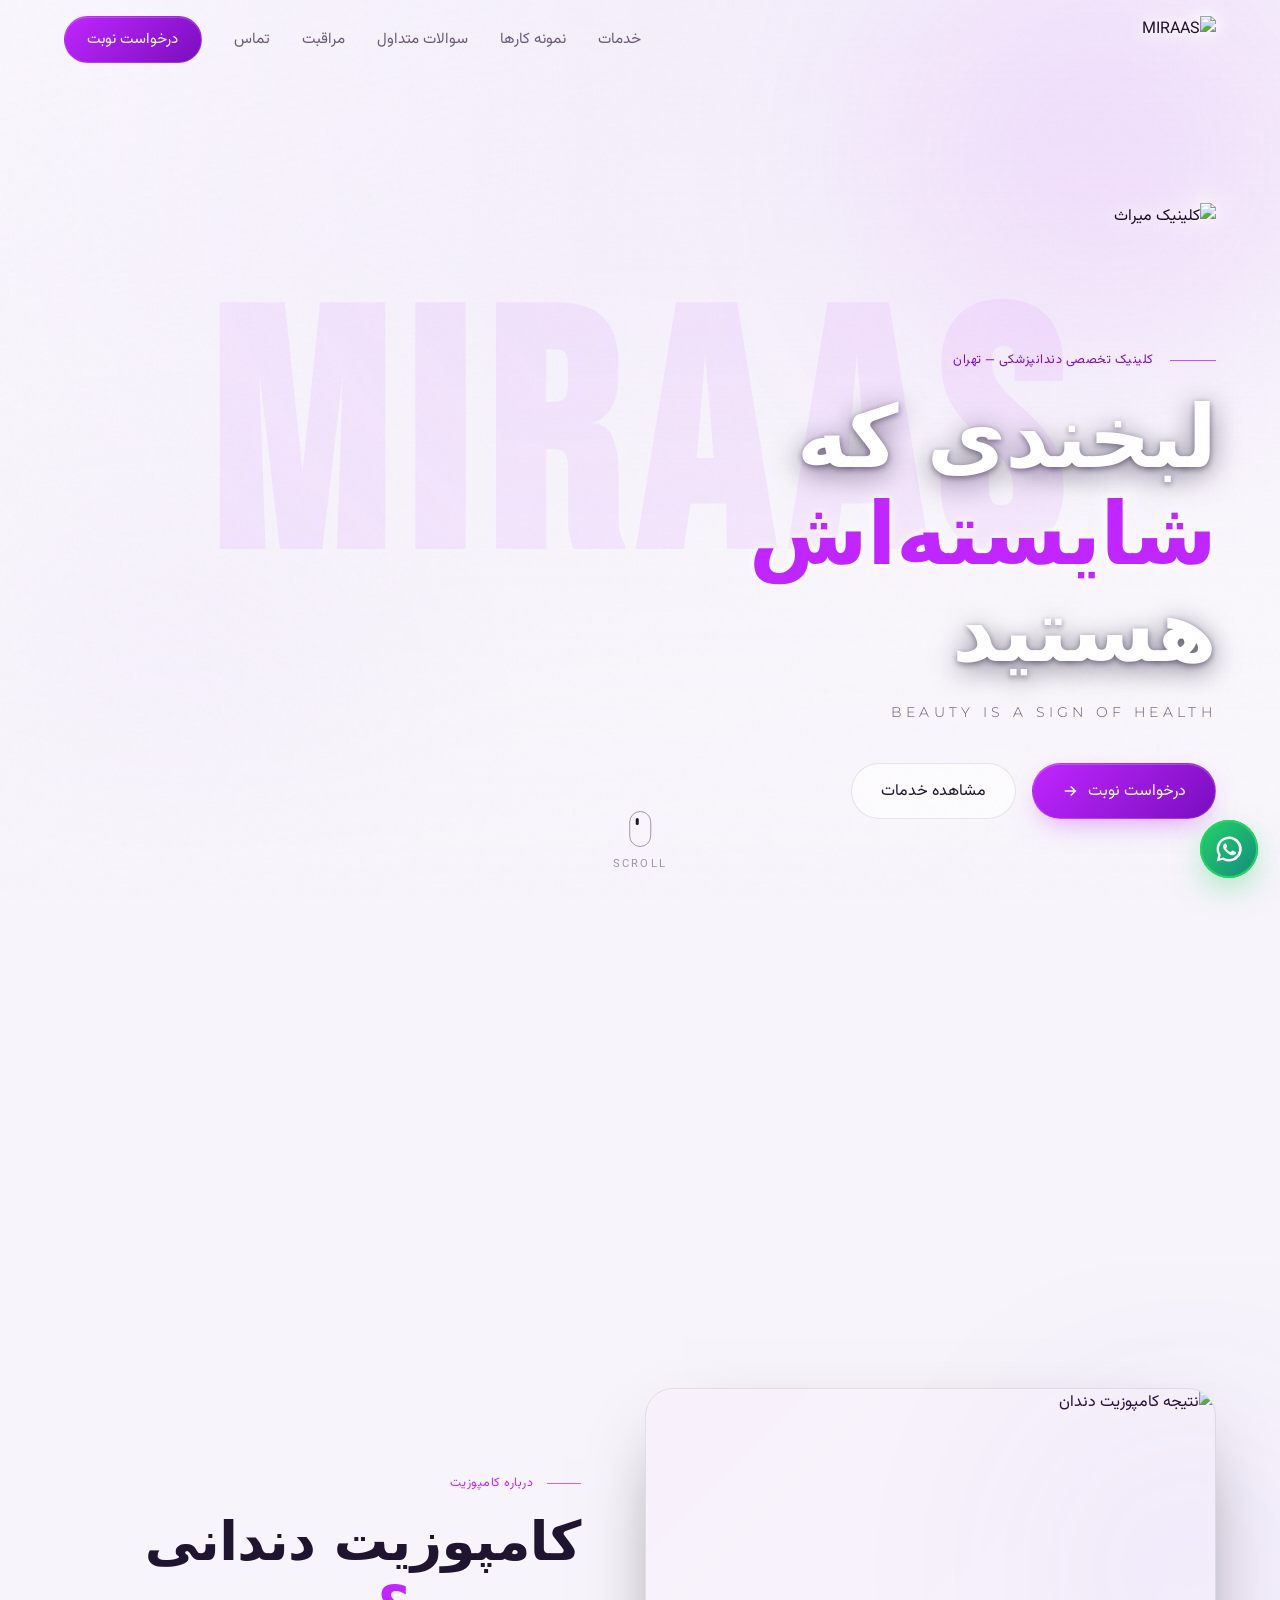
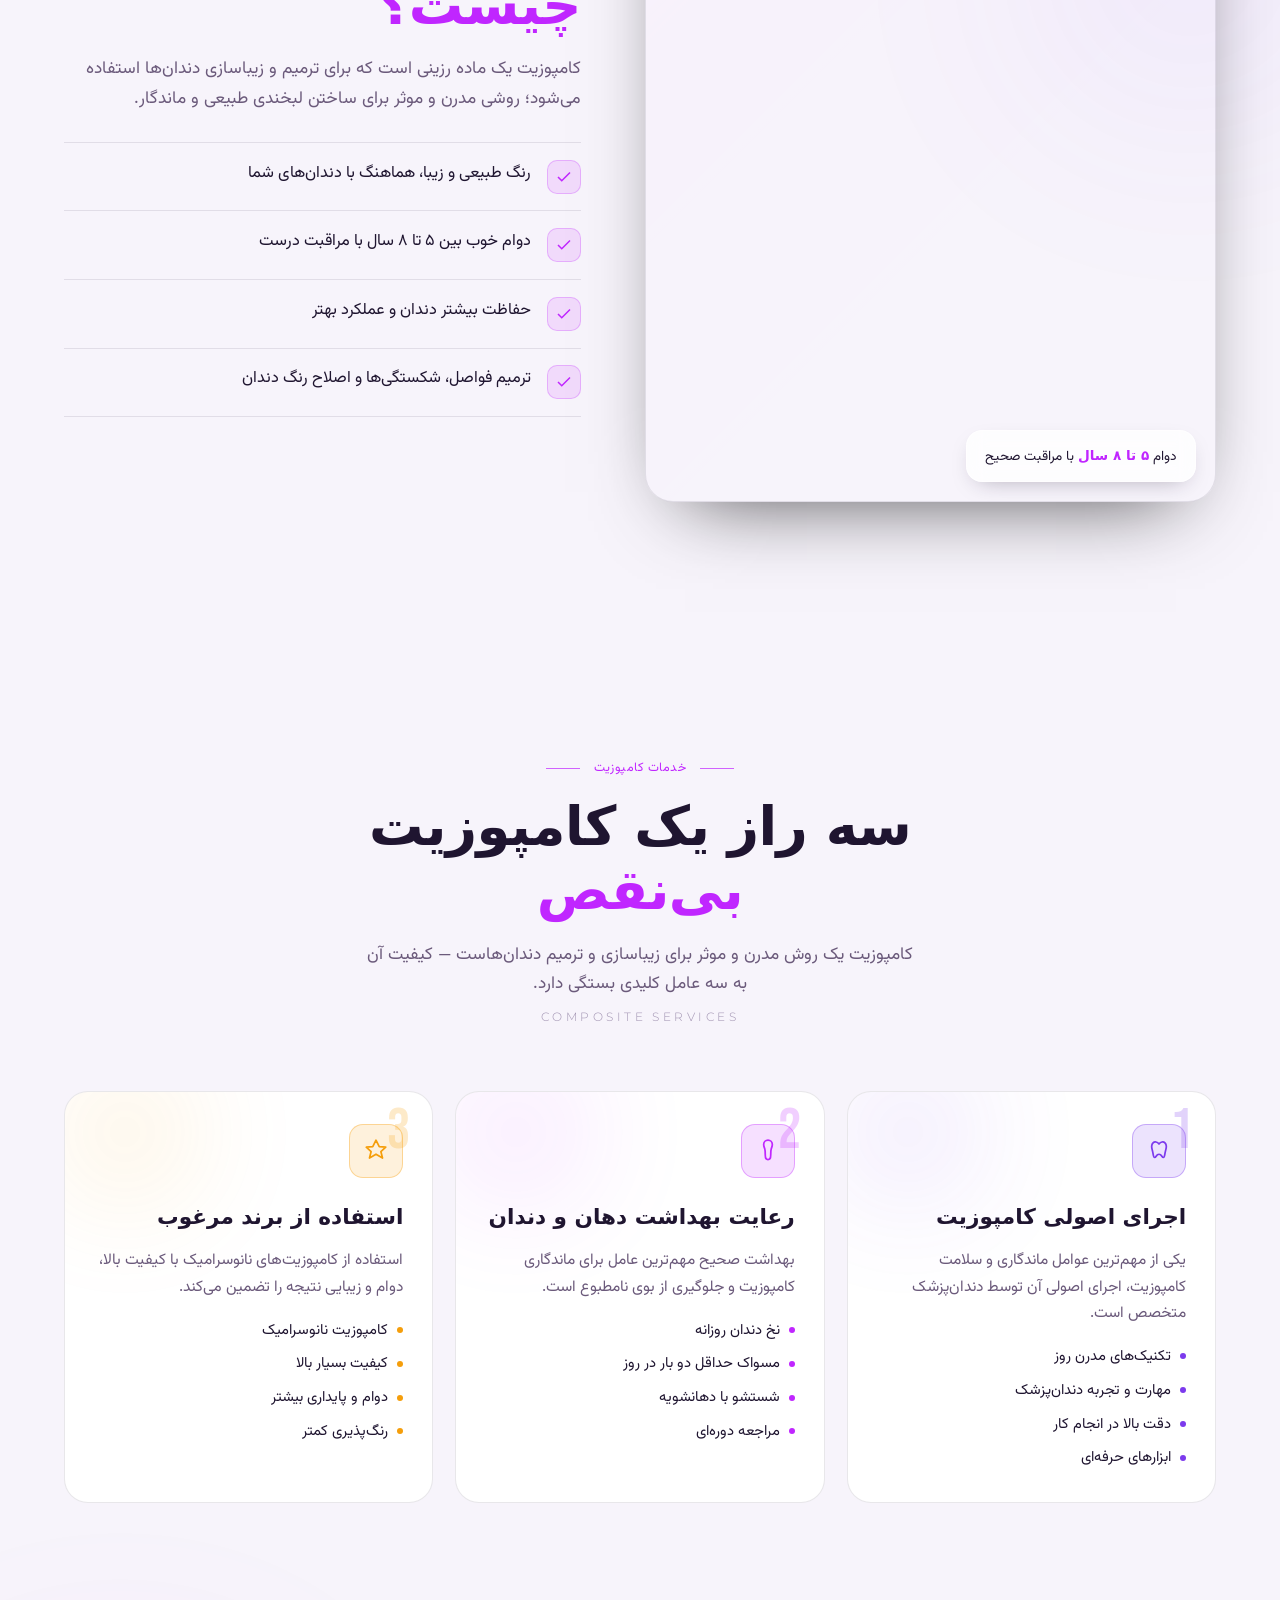
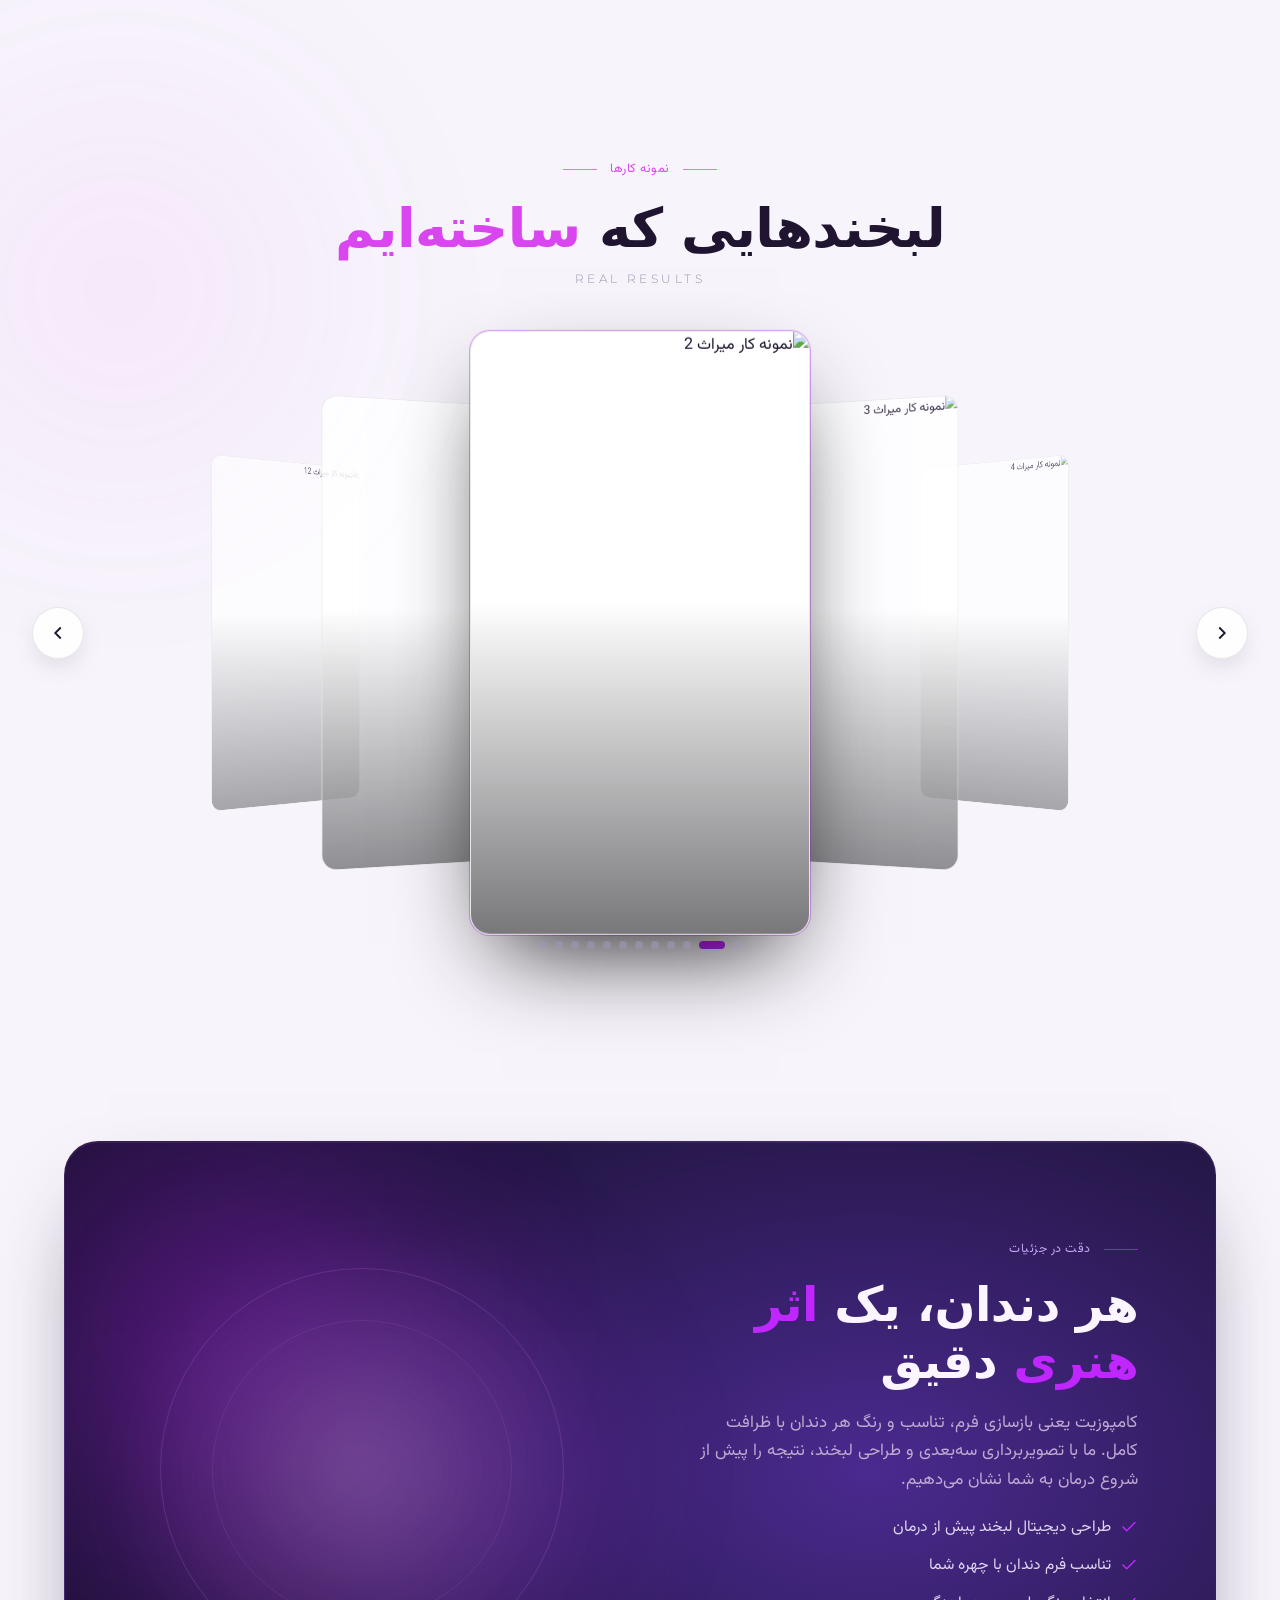
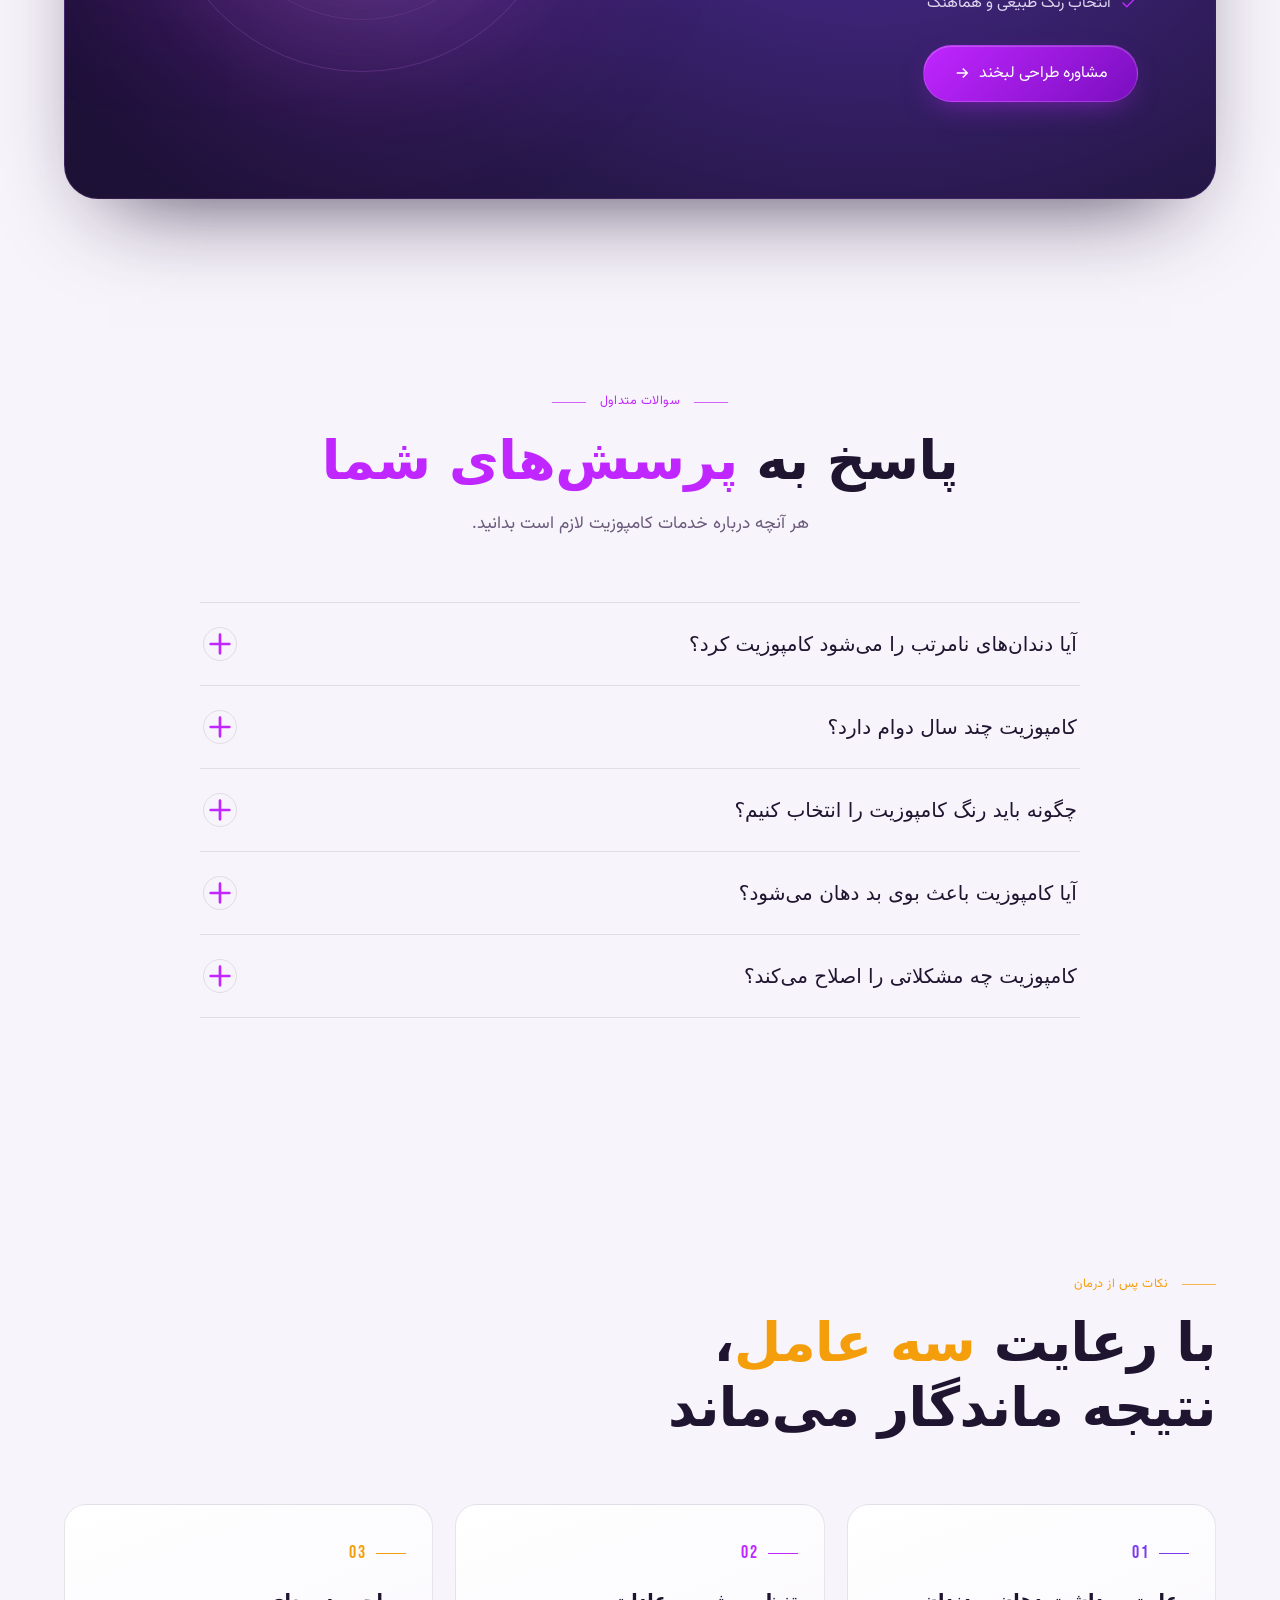
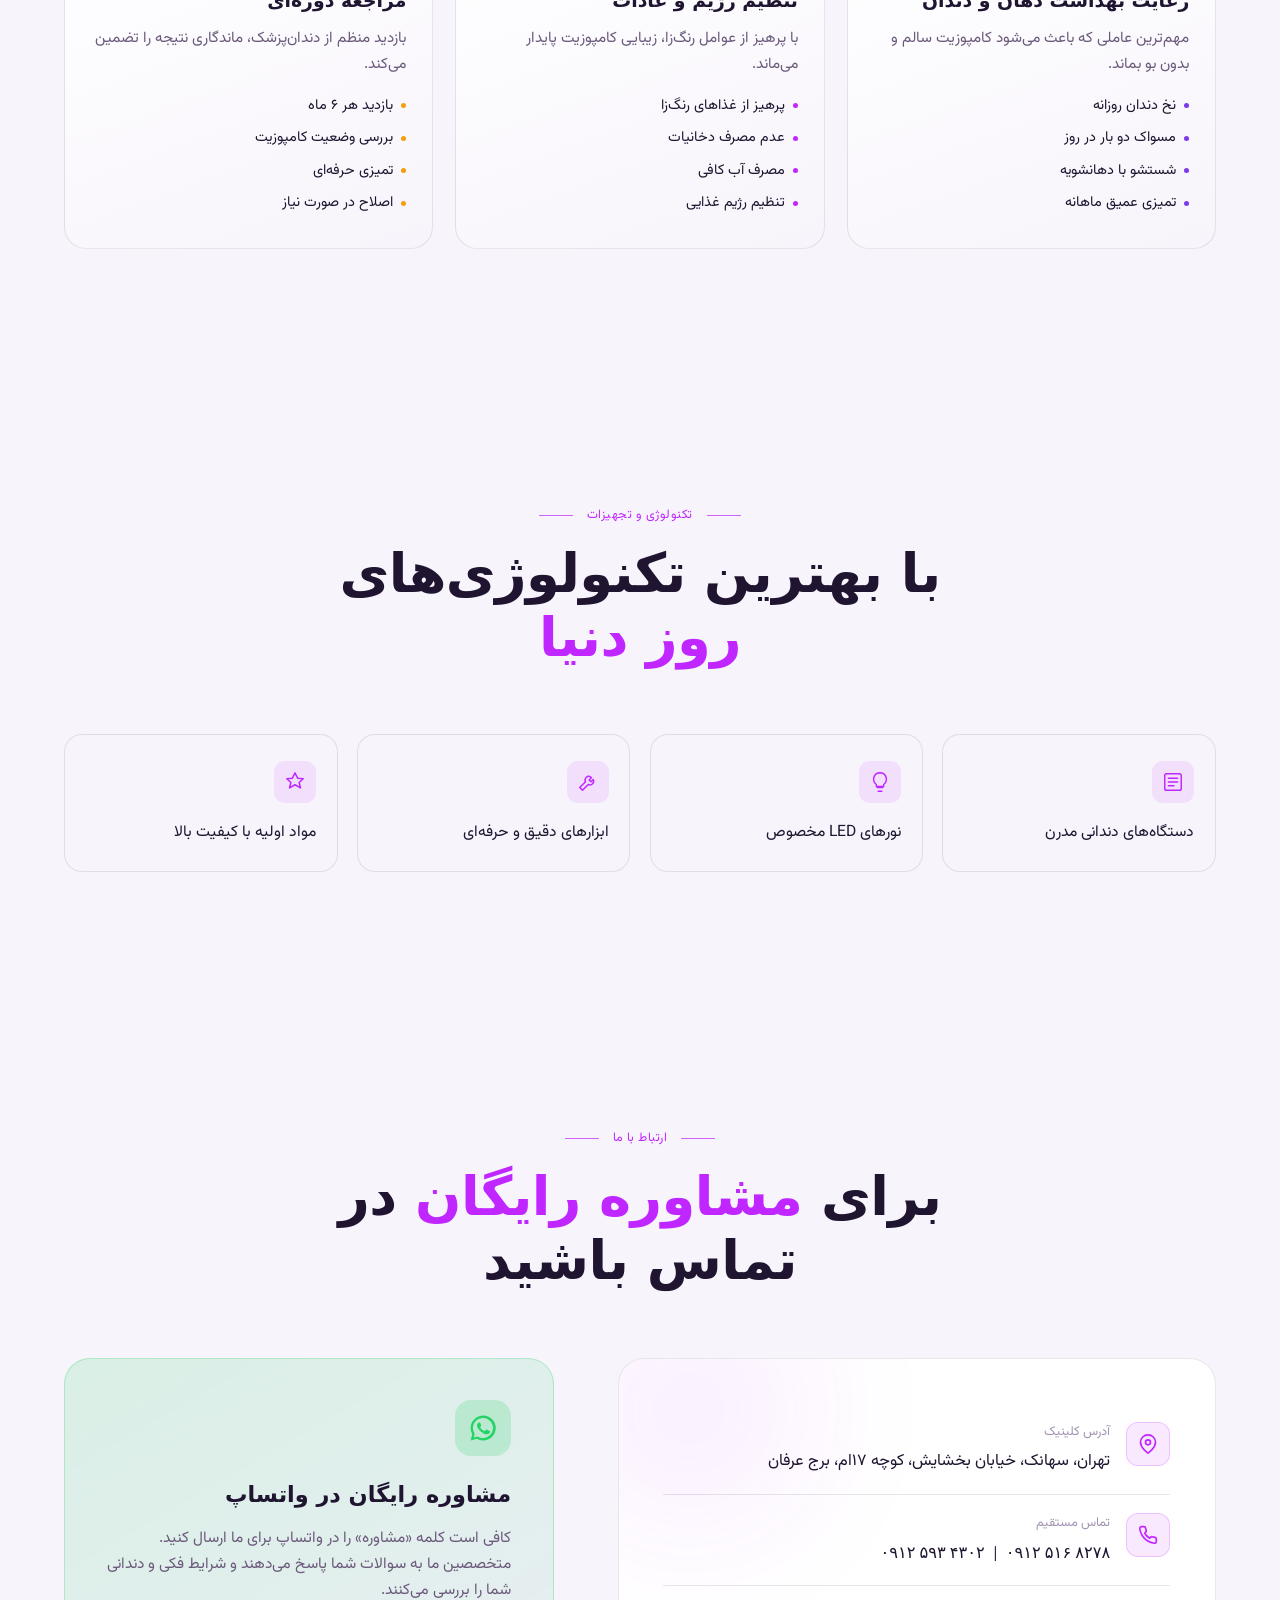
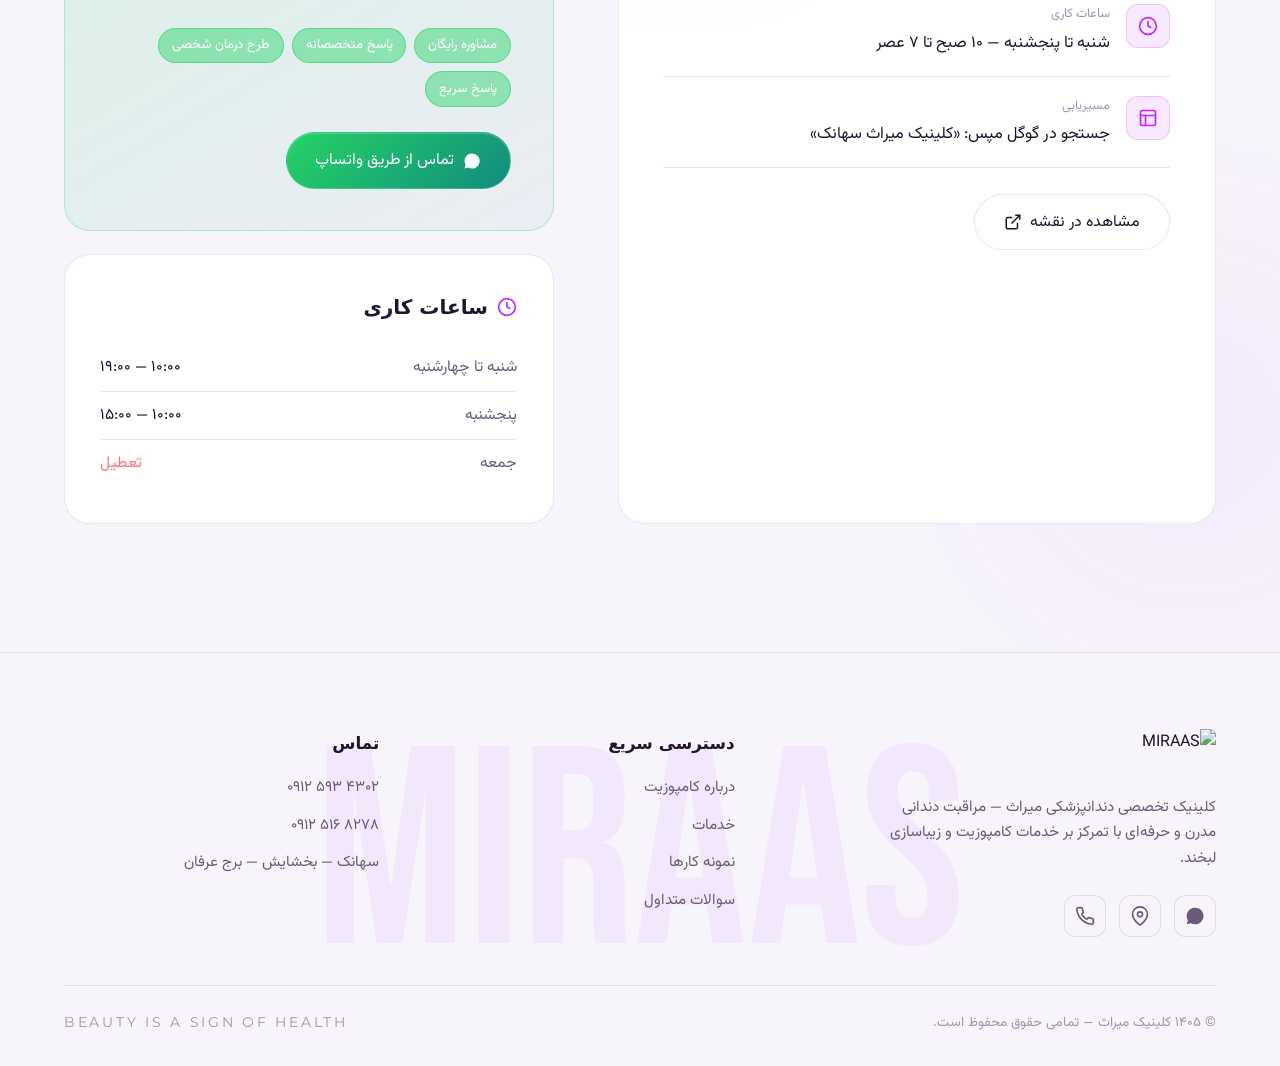
==== legacy/index.html @ de8b365c "feat: Redesign public site: mobile-first app layout with bottom sheets and Anime.js" ====
<!DOCTYPE html>
<html lang="fa" dir="rtl">
<head>
<meta charset="utf-8" />
<meta name="viewport" content="width=device-width, initial-scale=1, viewport-fit=cover" />
<title>کلینیک میراث — خدمات دندانپزشکی تخصصی</title>
<meta name="description" content="کلینیک دندانپزشکی میراث در تهران — خدمات کامپوزیت با تیم متخصص و تجهیزات مدرن" />
<meta name="keywords" content="دندانپزشک, کامپوزیت, کلینیک دندانپزشکی, تهران, سهانک" />
<link rel="icon" type="image/png" href="logo/extra/SHAPE.png" />
<link rel="preconnect" href="https://fonts.googleapis.com">
<link rel="preconnect" href="https://fonts.gstatic.com" crossorigin>
<link href="https://fonts.googleapis.com/css2?family=Estedad:wght@300;400;500;700;900&family=Vazirmatn:wght@300;400;500;700&family=Montserrat:wght@300;400;500&family=Bebas+Neue&display=swap" rel="stylesheet">
<style>
:root{
  /* LIGHT THEME */
  --bg-deep:#F7F4FB;          /* page background */
  --bg-surface:#FFFFFF;       /* cards */
  --bg-elevated:#EFEAF8;      /* hovered / tinted surfaces */
  --bg-dark:#160C22;          /* dark brackets (teeth section) */
  --text-light:#1F1530;       /* primary text (dark on light) */
  --text-muted:#6B5A7B;       /* secondary text */
  --text-dim:#A294B2;         /* tertiary / captions */
  --border:rgba(31,21,48,0.10);
  --brand:#C026FF;            /* miraas brand purple — vivid */
  --brand-deep:#7A0EBF;
  --a-purple:#A855F7; --a-pink:#EC4899; --a-cyan:#7C3AED; --a-magenta:#D946EF;
  --a-amber:#F59E0B; --a-rose:#FB7185; --a-green:#10B981; --a-blue:#7C3AED; --a-yellow:#EAB308;
  --font-fa-display:'Estedad',system-ui,sans-serif;
  --font-fa-body:'Vazirmatn','Estedad',system-ui,sans-serif;
  --font-en:'Montserrat',system-ui,sans-serif;
  --font-wordmark:'Bebas Neue','Anton',sans-serif;
  --container-pad:clamp(1.5rem,5vw,4rem);
  --container-max:1400px;
  --section-y:clamp(4.5rem,10vw,9rem);
  --ease:cubic-bezier(0.16,1,0.3,1);
}
*{margin:0;padding:0;box-sizing:border-box}
html{scroll-behavior:smooth;-webkit-text-size-adjust:100%}
html,body{overflow-x:clip}
body{
  background:var(--bg-deep);color:var(--text-light);
  font-family:var(--font-fa-body);direction:rtl;
  overflow-x:hidden;line-height:1.7;width:100%;max-width:100vw;
  -webkit-font-smoothing:antialiased;
}
.ltr{direction:ltr;unicode-bidi:isolate}
a{color:inherit;text-decoration:none}
img{display:block;max-width:100%}
::selection{background:var(--brand);color:#fff}

/* film grain */
body::after{
  content:'';position:fixed;inset:0;z-index:60;pointer-events:none;opacity:.025;
  mix-blend-mode:multiply;
  background-image:url("data:image/svg+xml,%3Csvg viewBox='0 0 200 200' xmlns='http://www.w3.org/2000/svg'%3E%3Cfilter id='n'%3E%3CfeTurbulence type='fractalNoise' baseFrequency='0.9'/%3E%3C/filter%3E%3Crect width='100%25' height='100%25' filter='url(%23n)' opacity='0.4'/%3E%3C/svg%3E");
}

.wrap{max-width:var(--container-max);margin:0 auto;padding-inline:var(--container-pad)}
.glow{position:absolute;border-radius:50%;filter:blur(120px);pointer-events:none;z-index:0}

/* ============ NAV ============ */
.nav{
  position:fixed;top:0;inset-inline:0;z-index:50;
  display:flex;align-items:center;justify-content:space-between;
  padding:1rem var(--container-pad);
  transition:background .4s var(--ease),backdrop-filter .4s var(--ease),border-color .4s var(--ease),padding .4s var(--ease);
  border-bottom:1px solid transparent;
}
.nav.scrolled{
  background:rgba(255,255,255,.78);backdrop-filter:blur(18px);
  border-bottom:1px solid var(--border);padding-block:.65rem;
  box-shadow:0 6px 24px -16px rgba(31,21,48,.4);
}
.nav__logo{height:47px;width:auto;transition:height .4s var(--ease);
  filter:drop-shadow(0 0 10px rgba(255,255,255,.9)) drop-shadow(0 0 4px rgba(255,255,255,.8))}
.nav.scrolled .nav__logo{height:38px}
.nav__links{display:flex;gap:2rem;align-items:center}
.nav__links a{font-size:.95rem;color:var(--text-muted);position:relative;transition:color .3s}
.nav__links a::after{content:'';position:absolute;bottom:-6px;inset-inline:0;height:1px;background:var(--brand);transform:scaleX(0);transform-origin:right;transition:transform .35s var(--ease)}
.nav__links a:hover{color:var(--text-light)}
.nav__links a:hover::after{transform:scaleX(1)}
.nav__cta{
  position:relative;overflow:hidden;
  font-family:var(--font-fa-body);font-size:.92rem;color:#fff;
  background:linear-gradient(135deg,var(--brand),var(--brand-deep));
  padding:.6rem 1.4rem;border-radius:999px;border:1px solid rgba(255,255,255,.12);
  box-shadow:inset 0 1px 0 rgba(255,255,255,.18);
  transition:transform .3s var(--ease),box-shadow .3s var(--ease);
}
.nav__cta::after{content:'';position:absolute;top:0;left:-60%;width:45%;height:100%;
  background:linear-gradient(115deg,transparent,rgba(255,255,255,.55),transparent);
  transform:skewX(-20deg);transition:left .6s var(--ease);pointer-events:none}
.nav__cta:hover::after{left:130%}
.nav__cta:hover{color:#fff;box-shadow:inset 0 1px 0 rgba(255,255,255,.18),0 8px 26px -8px rgba(192,38,255,.6)}
.nav__cta:active{transform:scale(.97)}
.nav__burger{display:none;flex-direction:column;gap:5px;background:none;border:0;cursor:pointer;padding:6px}
.nav__burger span{width:24px;height:2px;background:var(--brand-deep);border-radius:2px;transition:.3s var(--ease)}

/* ============ HERO ============ */
/* Tall scroll track; the inner panel is sticky-pinned so the bg video scrubs as you scroll.
   Sticky never causes horizontal shift and is stable on mobile.
   Length is short (140vh) so a shorter source video doesn't feel rushed. */
.hero{position:relative;height:140vh;z-index:1}
.hero__pin{position:sticky;top:0;height:100dvh;display:flex;align-items:flex-end;overflow:hidden;
  background:linear-gradient(160deg,#F2EBFB 0%,#F7F4FB 55%,#FFFFFF 100%);
  contain:layout paint}
.hero__video-wrap{position:absolute;inset:0;z-index:1;overflow:hidden;contain:strict;width:100%;height:100%}
/* Bulletproof full-bleed video: 100% box + object-fit cover. No transform-centering,
   no calc-against-vh — that was the source of the horizontal nudge on mobile. */
.hero__bgvid{position:absolute;top:0;left:0;width:100%;height:100%;
  object-fit:cover;object-position:center center;
  pointer-events:none;display:block;
  /* GPU-lock so currentTime scrubs don't trigger layout */
  transform:translateZ(0);backface-visibility:hidden;-webkit-backface-visibility:hidden}
/* light scrim — soft white wash so the bg video reads as a bright interior, matching the dark site text */
.hero__video-fade{position:absolute;inset:0;z-index:2;
  background:
    linear-gradient(to top,var(--bg-deep) 2%,rgba(247,244,251,.40) 38%,rgba(242,235,251,.18) 70%,rgba(255,255,255,.05) 100%),
    linear-gradient(115deg,rgba(255,255,255,.55) 0%,rgba(255,255,255,0) 42%);}
.hero__wordmark{
  position:absolute;inset:0;z-index:2;display:flex;align-items:center;justify-content:center;
  font-family:var(--font-wordmark);font-size:clamp(8rem,26vw,22rem);font-weight:700;
  color:var(--brand);opacity:.07;letter-spacing:.05em;white-space:nowrap;
  pointer-events:none;user-select:none;
}
.hero__glow1{width:560px;height:560px;background:radial-gradient(circle,var(--brand) 0%,transparent 70%);opacity:.20;top:-120px;inset-inline-start:-100px;z-index:1}
.hero__glow2{width:480px;height:480px;background:radial-gradient(circle,var(--a-cyan) 0%,transparent 70%);opacity:.14;bottom:-60px;inset-inline-end:-80px;z-index:1}
.hero__content{position:relative;z-index:3;width:100%;padding-bottom:clamp(3rem,9vh,7rem);will-change:opacity,transform}
.hero__logo{height:clamp(72px,11vw,118px);width:auto;margin-bottom:1.8rem;
  mix-blend-mode:multiply;
  filter:drop-shadow(0 0 14px rgba(255,255,255,.85)) drop-shadow(0 0 6px rgba(255,255,255,.7)) contrast(1.08) saturate(1.05)}
/* hero supporting text uses the dark theme; only the title is light for cinematic emphasis */
.kicker{display:flex;align-items:center;gap:1rem;margin-bottom:1.1rem}
.kicker .rule{height:1px;width:46px;background:var(--brand);opacity:.8}
.kicker span.t{font-size:.8rem;letter-spacing:.04em;color:var(--brand-deep)}
.hero__title{font-family:var(--font-fa-display);font-weight:900;font-size:clamp(2.6rem,7vw,5.4rem);line-height:1.12;letter-spacing:-.01em;max-width:14ch;
  color:#FFFFFF;text-shadow:0 6px 28px rgba(20,12,42,.55),0 2px 6px rgba(20,12,42,.45)}
.hero__title .accent{color:var(--brand);text-shadow:0 0 12px rgba(255,255,255,.9),0 0 5px rgba(255,255,255,.8)}
.hero__sub{font-family:var(--font-en);font-weight:300;letter-spacing:.3em;text-transform:uppercase;font-size:clamp(.7rem,1.4vw,.9rem);color:var(--text-muted);margin-top:1.3rem}
.hero__actions{display:flex;gap:1rem;margin-top:2.4rem;flex-wrap:wrap}
.scroll-hint{position:absolute;bottom:1.6rem;inset-inline-start:50%;transform:translateX(50%);z-index:4;display:flex;flex-direction:column;align-items:center;gap:.5rem;color:var(--text-dim);font-size:.7rem;letter-spacing:.2em}
.scroll-hint .mouse{width:22px;height:36px;border:1.5px solid var(--text-dim);border-radius:12px;position:relative}
.scroll-hint .mouse::after{content:'';position:absolute;top:6px;inset-inline-start:50%;transform:translateX(-50%);width:3px;height:7px;background:var(--text-light);border-radius:2px;animation:wheel 1.6s var(--ease) infinite}
@keyframes wheel{0%{opacity:0;transform:translate(-50%,0)}30%{opacity:1}100%{opacity:0;transform:translate(-50%,10px)}}

/* ============ BUTTONS ============ */
.btn{position:relative;overflow:hidden;display:inline-flex;align-items:center;gap:.55rem;font-family:var(--font-fa-body);font-size:1rem;
  padding:.85rem 1.8rem;border-radius:999px;cursor:pointer;border:1px solid transparent;
  transition:transform .3s var(--ease),box-shadow .3s var(--ease),background .3s var(--ease)}
.btn:active{transform:scale(.97)}
.btn>*,.nav__cta>*{position:relative;z-index:1}
.btn--primary,.btn--primary span,.btn--whats,.btn--whats span,.nav__cta,.nav__cta span{color:#fff !important}
/* moving reflection sheen */
.btn--primary::after,.btn--whats::after{content:'';position:absolute;top:0;left:-60%;width:45%;height:100%;z-index:0;
  background:linear-gradient(115deg,transparent,rgba(255,255,255,.5),transparent);
  transform:skewX(-20deg);transition:left .65s var(--ease);pointer-events:none}
.btn--primary:hover::after,.btn--whats:hover::after{left:135%}
.btn--primary{background:linear-gradient(135deg,var(--brand),var(--brand-deep));color:#fff;
  border-color:rgba(255,255,255,.14);box-shadow:inset 0 1px 0 rgba(255,255,255,.2),0 10px 30px -12px rgba(192,38,255,.6)}
.btn--primary:hover{color:#fff;box-shadow:inset 0 1px 0 rgba(255,255,255,.2),0 14px 40px -10px rgba(192,38,255,.75);transform:translateY(-2px)}
.btn--whats{background:linear-gradient(135deg,#25D366,#128C7E);color:#fff;border-color:rgba(255,255,255,.14);box-shadow:inset 0 1px 0 rgba(255,255,255,.2)}
.btn--whats:hover{color:#fff;transform:translateY(-2px);box-shadow:0 14px 40px -10px rgba(37,211,102,.6)}
.btn--ghost{background:rgba(255,255,255,.6);color:var(--text-light);border:1px solid var(--border);backdrop-filter:blur(6px)}
.btn--ghost:hover{background:rgba(255,255,255,.8);transform:translateY(-2px)}
.btn svg{width:18px;height:18px}

/* ============ SECTION SHELL ============ */
.section{position:relative;padding-block:var(--section-y);overflow:hidden}
.sec-head{max-width:640px;margin-bottom:clamp(2.5rem,5vw,4rem)}
.sec-head.center{margin-inline:auto;text-align:center}
.sec-kicker{display:flex;align-items:center;gap:.85rem;margin-bottom:1rem}
.sec-head.center .sec-kicker{justify-content:center}
.sec-kicker .rule{height:1px;width:34px;opacity:.7}
.sec-kicker .t{font-size:.78rem;letter-spacing:.04em}
.sec-title{font-family:var(--font-fa-display);font-weight:900;font-size:clamp(2rem,4.6vw,3.4rem);line-height:1.18;letter-spacing:-.01em}
.sec-title .accent{color:var(--brand)}
.sec-desc{color:var(--text-muted);font-size:1.08rem;margin-top:1rem;max-width:56ch}
.sec-head.center .sec-desc{margin-inline:auto}
.sec-en{font-family:var(--font-en);font-weight:300;letter-spacing:.3em;text-transform:uppercase;font-size:.72rem;color:var(--text-dim);margin-top:.6rem}

/* reveal */
.reveal{opacity:0;transform:translateY(34px);transition:opacity .9s var(--ease),transform .9s var(--ease)}
.reveal.in{opacity:1;transform:none}
.reveal[data-d="1"]{transition-delay:.08s}.reveal[data-d="2"]{transition-delay:.16s}
.reveal[data-d="3"]{transition-delay:.24s}.reveal[data-d="4"]{transition-delay:.32s}

/* ============ COMPOSITE INTRO (split) ============ */
.intro{display:grid;grid-template-columns:1.05fr .95fr;gap:clamp(2rem,5vw,5rem);align-items:center}
.intro__media{position:relative;border-radius:28px;overflow:hidden;aspect-ratio:4/5;border:1px solid var(--border);
  box-shadow:0 30px 80px -40px rgba(0,0,0,.8)}
.intro__media img{width:100%;height:100%;object-fit:cover}
.intro__media::after{content:'';position:absolute;inset:0;background:linear-gradient(135deg,var(--brand) 0%,transparent 58%);mix-blend-mode:overlay;opacity:.35}
.intro__media .badge{position:absolute;inset-block-end:1.2rem;inset-inline-start:1.2rem;background:rgba(255,255,255,.78);backdrop-filter:blur(10px);border:1px solid rgba(255,255,255,.6);border-radius:16px;padding:.8rem 1.1rem;font-size:.85rem;color:var(--text-light);box-shadow:0 8px 24px -12px rgba(31,21,48,.4)}
.intro__media .badge b{color:var(--brand);font-family:var(--font-fa-display)}
.benefits{margin-top:1.8rem;display:flex;flex-direction:column;gap:0}
.benefit{display:flex;gap:1rem;align-items:flex-start;padding:1.05rem 0;border-top:1px solid var(--border)}
.benefit:last-child{border-bottom:1px solid var(--border)}
.benefit .ic{flex:none;width:34px;height:34px;border-radius:10px;display:grid;place-items:center;background:rgba(192,38,255,.12);color:var(--brand);border:1px solid rgba(192,38,255,.25)}
.benefit .ic svg{width:18px;height:18px}
.benefit p{font-size:1.02rem;color:var(--text-light)}

/* ============ SERVICES ============ */
.services-grid{display:grid;grid-template-columns:repeat(3,1fr);gap:1.4rem}
.scard{position:relative;background:var(--bg-surface);border:1px solid var(--border);border-radius:24px;padding:2rem 1.8rem;
  overflow:hidden;transition:transform .45s var(--ease)}
.scard::before{content:'';position:absolute;inset:-1px;border-radius:inherit;padding:1px;
  background:linear-gradient(135deg,var(--ac),transparent 55%);opacity:0;transition:opacity .45s var(--ease);
  -webkit-mask:linear-gradient(#000 0 0) content-box,linear-gradient(#000 0 0);-webkit-mask-composite:xor;mask-composite:exclude;z-index:0}
.scard:hover{transform:translateY(-6px)}
.scard:hover::before{opacity:.9}
.scard .num{font-family:var(--font-wordmark);font-size:3.6rem;line-height:.8;color:var(--ac);opacity:.22;position:absolute;top:1rem;inset-inline-start:1.4rem}
.scard .glowtile{position:absolute;width:200px;height:200px;border-radius:50%;background:radial-gradient(circle,var(--ac),transparent 70%);filter:blur(60px);opacity:.18;top:-60px;inset-inline-end:-40px;transition:opacity .45s}
.scard:hover .glowtile{opacity:.32}
.scard .ic-wrap{position:relative;z-index:1;width:54px;height:54px;border-radius:14px;display:grid;place-items:center;
  background:color-mix(in srgb,var(--ac) 14%,transparent);border:1px solid color-mix(in srgb,var(--ac) 35%,transparent);color:var(--ac);margin-bottom:1.3rem}
.scard .ic-wrap svg{width:26px;height:26px}
.scard h3{position:relative;z-index:1;font-family:var(--font-fa-display);font-weight:700;font-size:1.35rem;margin-bottom:.7rem}
.scard p{position:relative;z-index:1;color:var(--text-muted);font-size:.97rem;margin-bottom:1.1rem}
.scard ul{position:relative;z-index:1;list-style:none;display:flex;flex-direction:column;gap:.55rem}
.scard ul li{display:flex;gap:.55rem;align-items:center;font-size:.92rem;color:var(--text-light)}
.scard ul li::before{content:'';width:6px;height:6px;border-radius:50%;background:var(--ac);flex:none}

/* ============ RESULTS 3D SLIDER ============ */
.results{padding-block:var(--section-y);position:relative}
.slider3d{position:relative;width:100%;height:clamp(420px,62vh,620px);perspective:1800px;margin-top:1rem}
.slider3d__stage{position:absolute;inset:0;transform-style:preserve-3d;display:flex;align-items:center;justify-content:center}
.slide{position:absolute;top:50%;left:50%;width:clamp(220px,30vw,340px);aspect-ratio:9/16;
  border-radius:20px;overflow:hidden;border:1px solid var(--border);
  transition:transform .7s var(--ease),opacity .7s var(--ease),filter .7s var(--ease);
  will-change:transform,opacity;cursor:pointer;background:var(--bg-surface)}
.slide img{width:100%;height:100%;object-fit:cover}
.slide::after{content:'';position:absolute;inset:0;background:linear-gradient(to top,rgba(10,10,15,.55),transparent 55%)}
.slide.active{box-shadow:0 40px 90px -30px rgba(0,0,0,.9),0 0 0 1px rgba(192,38,255,.4)}
.slider3d__btn{position:absolute;top:50%;transform:translateY(-50%);z-index:20;width:52px;height:52px;border-radius:50%;
  background:rgba(255,255,255,.85);backdrop-filter:blur(10px);border:1px solid var(--border);color:var(--text-light);box-shadow:0 10px 30px -14px rgba(31,21,48,.4);
  display:grid;place-items:center;cursor:pointer;transition:transform .3s var(--ease),background .3s}
.slider3d__btn:hover{background:var(--brand);transform:translateY(-50%) scale(1.08)}
.slider3d__btn:active{transform:translateY(-50%) scale(.95)}
.slider3d__btn svg{width:22px;height:22px}
.slider3d__btn.prev{inset-inline-start:clamp(.4rem,3vw,2rem)}
.slider3d__btn.next{inset-inline-end:clamp(.4rem,3vw,2rem)}
.slider3d__dots{display:flex;gap:.5rem;justify-content:center;margin-top:1.8rem;flex-wrap:wrap}
.slider3d__dots button{width:8px;height:8px;border-radius:999px;border:0;background:var(--text-dim);cursor:pointer;transition:.4s var(--ease);opacity:.6}
.slider3d__dots button.on{width:26px;background:var(--brand);opacity:1}

/* ============ FAQ ============ */
.faq-list{max-width:880px;margin-inline:auto;border-top:1px solid var(--border)}
.faq{border-bottom:1px solid var(--border)}
.faq__q{width:100%;background:none;border:0;color:var(--text-light);cursor:pointer;text-align:start;
  display:flex;align-items:center;justify-content:space-between;gap:1rem;padding:1.5rem .2rem;font-family:var(--font-fa-display);
  font-size:clamp(1.05rem,2vw,1.25rem);font-weight:500}
.faq__q .pm{flex:none;width:34px;height:34px;border-radius:50%;border:1px solid var(--border);display:grid;place-items:center;transition:.4s var(--ease);color:var(--brand)}
.faq.open .faq__q .pm{transform:rotate(45deg);background:var(--brand);color:#fff;border-color:var(--brand)}
.faq__a{max-height:0;overflow:hidden;transition:max-height .55s var(--ease)}
.faq__a-inner{padding:0 .2rem 1.6rem;color:var(--text-muted);font-size:1rem}
.faq__a-inner .tags{display:flex;flex-wrap:wrap;gap:.5rem;margin-top:1rem}
.faq__a-inner .tags span{font-size:.85rem;padding:.35rem .8rem;border-radius:999px;background:rgba(192,38,255,.1);border:1px solid rgba(192,38,255,.22);color:var(--brand)}
.faq__a-inner .imp{margin-top:1rem;padding:.9rem 1.1rem;border-radius:12px;background:rgba(245,158,11,.08);border:1px solid rgba(245,158,11,.25);color:var(--text-light);font-size:.95rem}

/* ============ AFTERCARE ============ */
.care-grid{display:grid;grid-template-columns:repeat(3,1fr);gap:1.4rem}
.care{position:relative;padding:2rem 1.6rem;border-radius:22px;border:1px solid var(--border);background:linear-gradient(160deg,var(--bg-surface),var(--bg-deep))}
.care .step{font-family:var(--font-wordmark);font-size:1.1rem;letter-spacing:.1em;color:var(--ac);margin-bottom:1rem;display:inline-flex;align-items:center;gap:.6rem}
.care .step::before{content:'';width:30px;height:1px;background:var(--ac)}
.care h4{font-family:var(--font-fa-display);font-weight:700;font-size:1.18rem;margin-bottom:.6rem}
.care p{color:var(--text-muted);font-size:.95rem;margin-bottom:1rem}
.care ul{list-style:none;display:flex;flex-direction:column;gap:.5rem}
.care ul li{font-size:.9rem;color:var(--text-light);display:flex;gap:.5rem;align-items:center}
.care ul li::before{content:'';width:5px;height:5px;border-radius:50%;background:var(--ac);flex:none}

/* ============ TECH STRIP ============ */
.tech{display:grid;grid-template-columns:repeat(4,1fr);gap:1.2rem}
.tech .item{padding:1.6rem 1.3rem;border:1px solid var(--border);border-radius:18px;background:rgba(255,255,255,.02);
  transition:transform .4s var(--ease),background .4s}
.tech .item:hover{transform:translateY(-4px);background:rgba(192,38,255,.05)}
.tech .item .ic{width:42px;height:42px;border-radius:11px;display:grid;place-items:center;background:rgba(192,38,255,.1);color:var(--brand);margin-bottom:1rem}
.tech .item .ic svg{width:22px;height:22px}
.tech .item p{font-size:.98rem;color:var(--text-light)}

/* ============ CONTACT ============ */
.contact{display:grid;grid-template-columns:1.1fr .9fr;gap:clamp(2rem,5vw,4.5rem);align-items:stretch}
.contact__panel{background:var(--bg-surface);border:1px solid var(--border);border-radius:26px;padding:clamp(1.8rem,3.5vw,2.8rem);position:relative;overflow:hidden}
.contact__panel .glowtile{position:absolute;width:300px;height:300px;border-radius:50%;background:radial-gradient(circle,var(--brand),transparent 70%);filter:blur(80px);opacity:.16;top:-100px;inset-inline-end:-80px}
.info-row{display:flex;gap:1rem;align-items:flex-start;padding:1.15rem 0;border-bottom:1px solid var(--border);position:relative;z-index:1}
.info-row:last-child{border-bottom:0}
.info-row .ic{flex:none;width:44px;height:44px;border-radius:12px;display:grid;place-items:center;background:rgba(192,38,255,.1);color:var(--brand);border:1px solid rgba(192,38,255,.2)}
.info-row .ic svg{width:20px;height:20px}
.info-row .lbl{font-size:.8rem;color:var(--text-dim);margin-bottom:.25rem}
.info-row .val{font-size:1.02rem;color:var(--text-light)}
.info-row .val.ltr{font-family:var(--font-en)}
.contact__side{display:flex;flex-direction:column;gap:1.4rem}
.whats-card{background:linear-gradient(150deg,rgba(37,211,102,.14),rgba(18,140,126,.05));border:1px solid rgba(37,211,102,.28);border-radius:26px;padding:clamp(1.8rem,3.5vw,2.6rem);flex:1;display:flex;flex-direction:column;justify-content:center}
.whats-card .wic{width:56px;height:56px;border-radius:16px;display:grid;place-items:center;background:rgba(37,211,102,.2);color:#25D366;margin-bottom:1.2rem}
.whats-card .wic svg{width:30px;height:30px}
.whats-card h3{font-family:var(--font-fa-display);font-weight:700;font-size:1.4rem;margin-bottom:.7rem}
.whats-card p{color:var(--text-muted);font-size:.97rem;margin-bottom:1.5rem}
.whats-card .benefits-pills{display:flex;flex-wrap:wrap;gap:.5rem;margin-bottom:1.6rem}
.whats-card .benefits-pills span{font-size:.82rem;padding:.35rem .8rem;border-radius:999px;background:rgba(37,211,102,.45);border:1px solid rgba(37,211,102,.55);color:#fff}
.hours-card{background:var(--bg-surface);border:1px solid var(--border);border-radius:26px;padding:clamp(1.6rem,3vw,2.2rem)}
.hours-card h3{font-family:var(--font-fa-display);font-weight:700;font-size:1.25rem;margin-bottom:1.2rem;display:flex;align-items:center;gap:.6rem}
.hours-card h3 svg{width:20px;height:20px;color:var(--brand)}
.hours-row{display:flex;justify-content:space-between;padding:.65rem 0;border-bottom:1px solid var(--border);font-size:.98rem}
.hours-row:last-child{border-bottom:0}
.hours-row .day{color:var(--text-muted)}
.hours-row .time{color:var(--text-light)}
.hours-row .time.off{color:var(--a-rose)}

/* ============ 3D TEETH (dark bracket) ============ */
.teeth{position:relative;padding-block:clamp(2rem,5vw,4rem)}
.teeth__bracket{position:relative;overflow:hidden;border-radius:34px;
  /* matches the deep teal-navy fade of the 3D tooth render */
  background:radial-gradient(110% 130% at 70% 50%,#4A2A8F 0%,#251747 45%,#150A24 100%);
  border:1px solid rgba(220,120,255,.12);
  box-shadow:0 40px 90px -45px rgba(26,12,44,.85),inset 0 1px 0 rgba(240,180,255,.08);
  display:grid;grid-template-columns:1fr 1fr;align-items:center;gap:clamp(1rem,3vw,2.5rem);
  padding:clamp(1.6rem,3vw,2.6rem)}
.teeth__glow{position:absolute;width:520px;height:520px;border-radius:50%;
  background:radial-gradient(circle,var(--brand),transparent 70%);filter:blur(110px);opacity:.4;
  inset-inline-end:-120px;top:-80px;pointer-events:none}
.teeth__copy{position:relative;z-index:2;padding:clamp(1rem,3vw,2.4rem)}
.teeth__copy .sec-kicker .t{color:#C4A5F5}
.teeth__copy .sec-kicker .rule{background:var(--brand)}
.teeth__copy h2{font-family:var(--font-fa-display);font-weight:900;color:#FAF5FF;
  font-size:clamp(1.9rem,4vw,3rem);line-height:1.2;letter-spacing:-.01em;margin-bottom:1.1rem}
.teeth__copy h2 .accent{color:var(--brand)}
.teeth__copy p{color:#BEA9D2;font-size:1.06rem;max-width:46ch;margin-bottom:1.2rem}
.teeth__list{list-style:none;display:flex;flex-direction:column;gap:.7rem;margin-bottom:1.8rem}
.teeth__list li{display:flex;gap:.6rem;align-items:center;color:#DED6F0;font-size:.98rem}
.teeth__list li svg{width:18px;height:18px;color:var(--brand);flex:none}
.teeth__stage{position:relative;z-index:1;min-height:clamp(380px,52vw,580px);display:grid;place-items:center;isolation:isolate}
/* soft cyan halo behind the tooth — gentle, just enough to lift the dark frame into the bracket */
.teeth__stage::before{content:'';position:absolute;z-index:0;
  width:clamp(420px,55vw,640px);aspect-ratio:1;border-radius:50%;
  background:radial-gradient(circle,rgba(220,120,255,.22) 0%,rgba(180,38,240,.12) 35%,rgba(180,30,220,.05) 60%,transparent 78%);
  filter:blur(36px);pointer-events:none;
  animation:teethHaloPulse 7s ease-in-out infinite}
.teeth__stage::after{content:'';position:absolute;z-index:0;
  width:clamp(300px,40vw,460px);aspect-ratio:1;border-radius:50%;
  background:radial-gradient(circle,rgba(240,180,255,.18) 0%,rgba(220,120,255,.07) 55%,transparent 78%);
  filter:blur(22px);pointer-events:none;mix-blend-mode:screen}
@keyframes teethHaloPulse{0%,100%{transform:scale(1);opacity:.9}50%{transform:scale(1.04);opacity:.72}}
/* transparent-alpha webm — feathered edges blend the dark rim into the bracket;
   screen blend mode lifts the black/dark pixels of the rim toward the cyan bracket */
.teeth__video{position:relative;z-index:2;width:100%;max-width:484px;height:auto;
  -webkit-mask-image:radial-gradient(ellipse 95% 92% at center,#000 60%,rgba(0,0,0,.85) 78%,rgba(0,0,0,.4) 92%,transparent 100%);
          mask-image:radial-gradient(ellipse 95% 92% at center,#000 60%,rgba(0,0,0,.85) 78%,rgba(0,0,0,.4) 92%,transparent 100%);
  /* very gentle cyan-tinted shadow only — no heavy glow */
  filter:drop-shadow(0 22px 22px rgba(38,20,72,.45)) drop-shadow(0 0 18px rgba(200,50,255,.18))}
.teeth__ring{position:absolute;width:78%;aspect-ratio:1;border-radius:50%;
  border:1px solid rgba(220,120,255,.18);pointer-events:none}
.teeth__ring.r2{width:58%;border-color:rgba(220,120,255,.12)}
@media(max-width:880px){
  .teeth__bracket{grid-template-columns:1fr;text-align:start}
  .teeth__stage{order:-1;min-height:clamp(260px,70vw,360px)}
}

/* ============ FOOTER ============ */
.footer{position:relative;border-top:1px solid var(--border);padding-block:clamp(3rem,6vw,5rem) 2rem;overflow:hidden}
.footer__word{position:absolute;inset:0;display:flex;align-items:center;justify-content:center;font-family:var(--font-wordmark);
  font-size:clamp(6rem,22vw,18rem);color:var(--brand);opacity:.06;pointer-events:none;user-select:none;white-space:nowrap}
.footer__grid{position:relative;z-index:1;display:grid;grid-template-columns:1.4fr 1fr 1fr;gap:2.5rem;margin-bottom:3rem}
.footer__logo{height:46px;width:auto;margin-bottom:1.2rem}
.footer__grid p{color:var(--text-muted);font-size:.95rem;max-width:38ch}
.footer h5{font-family:var(--font-fa-display);font-weight:700;font-size:1.05rem;margin-bottom:1rem}
.footer ul{list-style:none;display:flex;flex-direction:column;gap:.65rem}
.footer ul li a{color:var(--text-muted);font-size:.95rem;transition:color .3s}
.footer ul li a:hover{color:var(--brand)}
.footer__socials{display:flex;gap:.8rem;margin-top:1.4rem}
.footer__socials a{width:42px;height:42px;border-radius:12px;display:grid;place-items:center;border:1px solid var(--border);background:rgba(255,255,255,.02);color:var(--text-muted);transition:.3s var(--ease)}
.footer__socials a:hover{color:var(--brand);border-color:rgba(192,38,255,.35);transform:translateY(-3px)}
.footer__socials a svg{width:20px;height:20px}
.footer__bottom{position:relative;z-index:1;border-top:1px solid var(--border);padding-top:1.6rem;display:flex;justify-content:space-between;flex-wrap:wrap;gap:1rem;color:var(--text-dim);font-size:.85rem}
.footer__bottom .en{font-family:var(--font-en);letter-spacing:.2em}

/* floating whatsapp */
.fab{position:fixed;bottom:1.4rem;inset-inline-start:1.4rem;z-index:55;width:58px;height:58px;border-radius:50%;
  background:linear-gradient(135deg,#25D366,#128C7E);display:grid;place-items:center;color:#fff;
  box-shadow:0 12px 34px -8px rgba(37,211,102,.6);transition:transform .35s var(--ease)}
.fab:hover{transform:scale(1.1) rotate(6deg)}
.fab svg{width:30px;height:30px}
.fab::before{content:'';position:absolute;inset:0;border-radius:50%;border:2px solid #25D366;animation:ping 2.4s var(--ease) infinite}
@keyframes ping{0%{transform:scale(1);opacity:.7}100%{transform:scale(1.7);opacity:0}}

/* ============ RESPONSIVE ============ */
@media(max-width:980px){
  .intro,.contact{grid-template-columns:1fr}
  .services-grid,.care-grid{grid-template-columns:1fr}
  .tech{grid-template-columns:repeat(2,1fr)}
  .footer__grid{grid-template-columns:1fr 1fr}
  /* hero kicker reads white on the cinematic bg on phone/tablet */
  .hero .kicker span.t{color:#FFFFFF;text-shadow:0 1px 6px rgba(20,12,42,.5)}
  .hero .kicker .rule{background:#FFFFFF;opacity:.85}
}
@media(max-width:768px){
  .nav{padding-inline:1.1rem}
  .nav__links{position:fixed;inset:0 0 0 auto;width:min(80vw,320px);flex-direction:column;justify-content:center;
    background:rgba(255,255,255,.97);backdrop-filter:blur(20px);padding:2rem;gap:1.6rem;transform:translateX(100%);
    transition:transform .45s var(--ease);border-inline-start:1px solid var(--border);z-index:49}
  .nav__links.open{transform:translateX(0)}
  .nav__links a{font-size:1.15rem}
  .nav__cta{align-self:flex-start}
  .nav__burger{display:flex;z-index:51}
  .nav__burger.x span:nth-child(1){transform:translateY(7px) rotate(45deg)}
  .nav__burger.x span:nth-child(2){opacity:0}
  .nav__burger.x span:nth-child(3){transform:translateY(-7px) rotate(-45deg)}
  /* shorter scroll track so the pinned hero doesn't feel like dead scrolling on tall phones */
  .hero{height:130vh}
  .hero__title{font-size:clamp(2.2rem,9vw,3rem)}
  .hero__actions{gap:.7rem}
  .hero__actions .btn{padding:.75rem 1.3rem;font-size:.95rem}
  .footer__grid{grid-template-columns:1fr;gap:2rem}
  .footer__bottom{flex-direction:column;text-align:center}
  .slide{width:clamp(190px,64vw,260px)}
  .teeth__video{max-width:82vw}
  .fab{width:52px;height:52px;bottom:1rem;inset-inline-start:1rem}
  .fab svg{width:26px;height:26px}
  .slider3d__btn{width:44px;height:44px}
}
@media(max-width:430px){
  .hero{height:120vh}
  .sec-title{font-size:clamp(1.8rem,7.5vw,2.3rem)}
  .scard,.care{padding:1.6rem 1.3rem}
}
@media(prefers-reduced-motion:reduce){
  *{animation:none!important;scroll-behavior:auto!important}
  .reveal{opacity:1;transform:none}
  .hero{height:100dvh}
  .hero__pin{position:relative}
}
</style>
</head>
<body>

<!-- NAV -->
<nav class="nav" id="nav">
  <a href="#hero" aria-label="میراث"><img src="logo/english-shape.png" alt="MIRAAS" class="nav__logo"></a>
  <div class="nav__links" id="navLinks">
    <a href="#services">خدمات</a>
    <a href="#results">نمونه کارها</a>
    <a href="#faq">سوالات متداول</a>
    <a href="#aftercare">مراقبت</a>
    <a href="#contact">تماس</a>
    <a href="https://wa.me/989125168278" class="nav__cta"><span>درخواست نوبت</span></a>
  </div>
  <button class="nav__burger" id="burger" aria-label="منو"><span></span><span></span><span></span></button>
</nav>

<!-- HERO -->
<header class="hero" id="hero">
  <div class="hero__pin">
    <div class="glow hero__glow1"></div>
    <div class="glow hero__glow2"></div>
    <div class="hero__video-wrap">
      <video class="hero__bgvid" id="heroVideo" src="BGNEW.webm" muted playsinline preload="auto" autoplay loop></video>
      <div class="hero__video-fade"></div>
    </div>
    <div class="hero__wordmark">MIRAAS</div>
    <div class="hero__content" id="heroContent">
      <div class="wrap">
        <img src="logo/persian-shape.png" alt="کلینیک میراث" class="hero__logo reveal">
        <div class="kicker reveal" data-d="1"><span class="rule"></span><span class="t">کلینیک تخصصی دندانپزشکی — تهران</span></div>
        <h1 class="hero__title reveal" data-d="1">لبخندی که <span class="accent">شایسته‌اش</span><br>هستید</h1>
        <p class="hero__sub reveal" data-d="2">BEAUTY IS A SIGN OF HEALTH</p>
        <div class="hero__actions reveal" data-d="3">
          <a href="https://wa.me/989125168278" class="btn btn--primary"><span>درخواست نوبت</span>
            <svg viewBox="0 0 24 24" fill="none" stroke="currentColor" stroke-width="2"><path d="M5 12h14M13 6l6 6-6 6"/></svg>
          </a>
          <a href="#services" class="btn btn--ghost">مشاهده خدمات</a>
        </div>
      </div>
    </div>
    <div class="scroll-hint" id="scrollHint"><div class="mouse"></div><span>SCROLL</span></div>
  </div>
</header>

<!-- COMPOSITE INTRO -->
<section class="section" id="about">
  <div class="glow" style="width:420px;height:420px;background:radial-gradient(circle,var(--a-cyan),transparent 70%);opacity:.12;top:10%;inset-inline-start:-120px"></div>
  <div class="wrap">
    <div class="intro">
      <div class="intro__media reveal">
        <img src="results/photo_5_2026-05-27_19-06-46.jpg" alt="نتیجه کامپوزیت دندان">
        <div class="badge">دوام <b>۵ تا ۸ سال</b> با مراقبت صحیح</div>
      </div>
      <div>
        <div class="sec-kicker reveal"><span class="rule" style="background:var(--brand)"></span><span class="t" style="color:var(--brand)">درباره کامپوزیت</span></div>
        <h2 class="sec-title reveal" data-d="1">کامپوزیت دندانی <span class="accent">چیست؟</span></h2>
        <p class="sec-desc reveal" data-d="1">کامپوزیت یک ماده رزینی است که برای ترمیم و زیباسازی دندان‌ها استفاده می‌شود؛ روشی مدرن و موثر برای ساختن لبخندی طبیعی و ماندگار.</p>
        <div class="benefits">
          <div class="benefit reveal" data-d="1"><span class="ic"><svg viewBox="0 0 24 24" fill="none" stroke="currentColor" stroke-width="2"><path d="M20 6L9 17l-5-5"/></svg></span><p>رنگ طبیعی و زیبا، هماهنگ با دندان‌های شما</p></div>
          <div class="benefit reveal" data-d="2"><span class="ic"><svg viewBox="0 0 24 24" fill="none" stroke="currentColor" stroke-width="2"><path d="M20 6L9 17l-5-5"/></svg></span><p>دوام خوب بین ۵ تا ۸ سال با مراقبت درست</p></div>
          <div class="benefit reveal" data-d="3"><span class="ic"><svg viewBox="0 0 24 24" fill="none" stroke="currentColor" stroke-width="2"><path d="M20 6L9 17l-5-5"/></svg></span><p>حفاظت بیشتر دندان و عملکرد بهتر</p></div>
          <div class="benefit reveal" data-d="4"><span class="ic"><svg viewBox="0 0 24 24" fill="none" stroke="currentColor" stroke-width="2"><path d="M20 6L9 17l-5-5"/></svg></span><p>ترمیم فواصل، شکستگی‌ها و اصلاح رنگ دندان</p></div>
        </div>
      </div>
    </div>
  </div>
</section>

<!-- SERVICES -->
<section class="section" id="services">
  <div class="wrap">
    <div class="sec-head center reveal">
      <div class="sec-kicker"><span class="rule" style="background:var(--brand)"></span><span class="t" style="color:var(--brand)">خدمات کامپوزیت</span><span class="rule" style="background:var(--brand)"></span></div>
      <h2 class="sec-title">سه راز یک کامپوزیت <span class="accent">بی‌نقص</span></h2>
      <p class="sec-desc">کامپوزیت یک روش مدرن و موثر برای زیباسازی و ترمیم دندان‌هاست — کیفیت آن به سه عامل کلیدی بستگی دارد.</p>
      <p class="sec-en ltr">COMPOSITE SERVICES</p>
    </div>
    <div class="services-grid" id="servicesGrid"></div>
  </div>
</section>

<!-- RESULTS 3D SLIDER -->
<section class="results" id="results">
  <div class="glow" style="width:520px;height:520px;background:radial-gradient(circle,var(--a-magenta),transparent 70%);opacity:.12;top:0;inset-inline-end:-140px"></div>
  <div class="wrap">
    <div class="sec-head center reveal">
      <div class="sec-kicker"><span class="rule" style="background:var(--a-magenta)"></span><span class="t" style="color:var(--a-magenta)">نمونه کارها</span><span class="rule" style="background:var(--a-magenta)"></span></div>
      <h2 class="sec-title">لبخندهایی که <span class="accent" style="color:var(--a-magenta)">ساخته‌ایم</span></h2>
      <p class="sec-en ltr">REAL RESULTS</p>
    </div>
  </div>
  <div class="slider3d reveal" id="slider">
    <div class="slider3d__stage" id="stage"></div>
    <button class="slider3d__btn prev" id="prev" aria-label="قبلی"><svg viewBox="0 0 24 24" fill="none" stroke="currentColor" stroke-width="2"><path d="M9 6l6 6-6 6"/></svg></button>
    <button class="slider3d__btn next" id="next" aria-label="بعدی"><svg viewBox="0 0 24 24" fill="none" stroke="currentColor" stroke-width="2"><path d="M15 6l-6 6 6 6"/></svg></button>
  </div>
  <div class="slider3d__dots" id="dots"></div>
</section>

<!-- 3D TEETH (dark bracket) -->
<section class="teeth" id="teeth">
  <div class="wrap">
    <div class="teeth__bracket reveal">
      <div class="teeth__glow"></div>
      <div class="teeth__copy">
        <div class="sec-kicker"><span class="rule"></span><span class="t">دقت در جزئیات</span></div>
        <h2>هر دندان، یک <span class="accent">اثر هنری</span> دقیق</h2>
        <p>کامپوزیت یعنی بازسازی فرم، تناسب و رنگ هر دندان با ظرافت کامل. ما با تصویربرداری سه‌بعدی و طراحی لبخند، نتیجه را پیش از شروع درمان به شما نشان می‌دهیم.</p>
        <ul class="teeth__list">
          <li><svg viewBox="0 0 24 24" fill="none" stroke="currentColor" stroke-width="2" stroke-linecap="round" stroke-linejoin="round"><path d="M20 6L9 17l-5-5"/></svg>طراحی دیجیتال لبخند پیش از درمان</li>
          <li><svg viewBox="0 0 24 24" fill="none" stroke="currentColor" stroke-width="2" stroke-linecap="round" stroke-linejoin="round"><path d="M20 6L9 17l-5-5"/></svg>تناسب فرم دندان با چهره شما</li>
          <li><svg viewBox="0 0 24 24" fill="none" stroke="currentColor" stroke-width="2" stroke-linecap="round" stroke-linejoin="round"><path d="M20 6L9 17l-5-5"/></svg>انتخاب رنگ طبیعی و هماهنگ</li>
        </ul>
        <a href="https://wa.me/989125168278?text=مشاوره" target="_blank" rel="noopener" class="btn btn--primary"><span>مشاوره طراحی لبخند</span>
          <svg viewBox="0 0 24 24" fill="none" stroke="currentColor" stroke-width="2"><path d="M5 12h14M13 6l6 6-6 6"/></svg>
        </a>
      </div>
      <div class="teeth__stage">
        <span class="teeth__ring"></span><span class="teeth__ring r2"></span>
        <video class="teeth__video" id="teethVideo" src="motion/teeth-new.webm" muted playsinline preload="auto" loop autoplay></video>
      </div>
    </div>
  </div>
</section>

<!-- FAQ -->
<section class="section" id="faq">
  <div class="wrap">
    <div class="sec-head center reveal">
      <div class="sec-kicker"><span class="rule" style="background:var(--brand)"></span><span class="t" style="color:var(--brand)">سوالات متداول</span><span class="rule" style="background:var(--brand)"></span></div>
      <h2 class="sec-title">پاسخ به <span class="accent">پرسش‌های شما</span></h2>
      <p class="sec-desc">هر آنچه درباره خدمات کامپوزیت لازم است بدانید.</p>
    </div>
    <div class="faq-list reveal" id="faqList"></div>
  </div>
</section>

<!-- AFTERCARE -->
<section class="section" id="aftercare">
  <div class="wrap">
    <div class="sec-head reveal">
      <div class="sec-kicker"><span class="rule" style="background:var(--a-amber)"></span><span class="t" style="color:var(--a-amber)">نکات پس از درمان</span></div>
      <h2 class="sec-title">با رعایت <span class="accent" style="color:var(--a-amber)">سه عامل</span>، نتیجه ماندگار می‌ماند</h2>
    </div>
    <div class="care-grid" id="careGrid"></div>
  </div>
</section>

<!-- TECHNOLOGY -->
<section class="section" id="tech">
  <div class="wrap">
    <div class="sec-head center reveal">
      <div class="sec-kicker"><span class="rule" style="background:var(--brand)"></span><span class="t" style="color:var(--brand)">تکنولوژی و تجهیزات</span><span class="rule" style="background:var(--brand)"></span></div>
      <h2 class="sec-title">با بهترین تکنولوژی‌های <span class="accent">روز دنیا</span></h2>
    </div>
    <div class="tech reveal" id="techGrid"></div>
  </div>
</section>

<!-- CONTACT -->
<section class="section" id="contact">
  <div class="glow" style="width:460px;height:460px;background:radial-gradient(circle,var(--brand),transparent 70%);opacity:.1;bottom:0;inset-inline-start:-140px"></div>
  <div class="wrap">
    <div class="sec-head center reveal">
      <div class="sec-kicker"><span class="rule" style="background:var(--brand)"></span><span class="t" style="color:var(--brand)">ارتباط با ما</span><span class="rule" style="background:var(--brand)"></span></div>
      <h2 class="sec-title">برای <span class="accent">مشاوره رایگان</span> در تماس باشید</h2>
    </div>
    <div class="contact">
      <div class="contact__panel reveal">
        <div class="glowtile"></div>
        <div class="info-row"><span class="ic"><svg viewBox="0 0 24 24" fill="none" stroke="currentColor" stroke-width="2"><path d="M21 10c0 7-9 13-9 13s-9-6-9-13a9 9 0 0 1 18 0z"/><circle cx="12" cy="10" r="3"/></svg></span><div><div class="lbl">آدرس کلینیک</div><div class="val">تهران، سهانک، خیابان بخشایش، کوچه ۱۷ام، برج عرفان</div></div></div>
        <div class="info-row"><span class="ic"><svg viewBox="0 0 24 24" fill="none" stroke="currentColor" stroke-width="2"><path d="M22 16.92v3a2 2 0 0 1-2.18 2 19.79 19.79 0 0 1-8.63-3.07 19.5 19.5 0 0 1-6-6 19.79 19.79 0 0 1-3.07-8.67A2 2 0 0 1 4.11 2h3a2 2 0 0 1 2 1.72c.13.96.36 1.9.7 2.81a2 2 0 0 1-.45 2.11L8.09 9.91a16 16 0 0 0 6 6l1.27-1.27a2 2 0 0 1 2.11-.45c.9.34 1.85.57 2.81.7A2 2 0 0 1 22 16.92z"/></svg></span><div><div class="lbl">تماس مستقیم</div><div class="val ltr">۰۹۱۲ ۵۹۳ ۴۳۰۲ &nbsp;|&nbsp; ۰۹۱۲ ۵۱۶ ۸۲۷۸</div></div></div>
        <div class="info-row"><span class="ic"><svg viewBox="0 0 24 24" fill="none" stroke="currentColor" stroke-width="2"><circle cx="12" cy="12" r="10"/><path d="M12 6v6l4 2"/></svg></span><div><div class="lbl">ساعات کاری</div><div class="val">شنبه تا پنجشنبه — ۱۰ صبح تا ۷ عصر</div></div></div>
        <div class="info-row"><span class="ic"><svg viewBox="0 0 24 24" fill="none" stroke="currentColor" stroke-width="2"><rect x="3" y="3" width="18" height="18" rx="2"/><path d="M3 9h18M9 21V9"/></svg></span><div><div class="lbl">مسیریابی</div><div class="val">جستجو در گوگل مپس: «کلینیک میراث سهانک»</div></div></div>
        <div style="margin-top:1.6rem;position:relative;z-index:1">
          <a href="https://maps.google.com/?q=کلینیک+میراث+سهانک" target="_blank" rel="noopener" class="btn btn--ghost">مشاهده در نقشه
            <svg viewBox="0 0 24 24" fill="none" stroke="currentColor" stroke-width="2"><path d="M18 13v6a2 2 0 0 1-2 2H5a2 2 0 0 1-2-2V8a2 2 0 0 1 2-2h6"/><path d="M15 3h6v6M10 14L21 3"/></svg>
          </a>
        </div>
      </div>
      <div class="contact__side">
        <div class="whats-card reveal" data-d="1">
          <div class="wic"><svg viewBox="0 0 24 24" fill="currentColor"><path d="M12 2a10 10 0 0 0-8.6 15l-1.3 4.9 5-1.3A10 10 0 1 0 12 2zm0 18a8 8 0 0 1-4.1-1.1l-.3-.2-3 .8.8-2.9-.2-.3A8 8 0 1 1 12 20zm4.4-6c-.2-.1-1.4-.7-1.6-.8s-.4-.1-.5.1-.6.8-.8 1-.3.2-.5.1a6.5 6.5 0 0 1-1.9-1.2 7.2 7.2 0 0 1-1.3-1.7c-.1-.2 0-.4.1-.5l.4-.4.2-.4a.5.5 0 0 0 0-.5c0-.1-.5-1.3-.7-1.7s-.4-.4-.5-.4h-.5a.9.9 0 0 0-.7.3 2.8 2.8 0 0 0-.9 2.1 4.9 4.9 0 0 0 1 2.6 11 11 0 0 0 4.3 3.8c.6.3 1.1.4 1.5.5a3.6 3.6 0 0 0 1.6.1 2.7 2.7 0 0 0 1.8-1.3 2.2 2.2 0 0 0 .2-1.3c-.1-.1-.3-.2-.5-.3z"/></svg></div>
          <h3>مشاوره رایگان در واتساپ</h3>
          <p>کافی است کلمه «مشاوره» را در واتساپ برای ما ارسال کنید. متخصصین ما به سوالات شما پاسخ می‌دهند و شرایط فکی و دندانی شما را بررسی می‌کنند.</p>
          <div class="benefits-pills"><span>مشاوره رایگان</span><span>پاسخ متخصصانه</span><span>طرح درمان شخصی</span><span>پاسخ سریع</span></div>
          <a href="https://wa.me/989125168278?text=مشاوره" target="_blank" rel="noopener" class="btn btn--whats" style="align-self:flex-start">
            <svg viewBox="0 0 24 24" fill="currentColor"><path d="M12 2a10 10 0 0 0-8.6 15l-1.3 4.9 5-1.3A10 10 0 1 0 12 2z"/></svg>
            <span>تماس از طریق واتساپ</span>
          </a>
        </div>
        <div class="hours-card reveal" data-d="2">
          <h3><svg viewBox="0 0 24 24" fill="none" stroke="currentColor" stroke-width="2"><circle cx="12" cy="12" r="10"/><path d="M12 6v6l4 2"/></svg> ساعات کاری</h3>
          <div class="hours-row"><span class="day">شنبه تا چهارشنبه</span><span class="time">۱۰:۰۰ — ۱۹:۰۰</span></div>
          <div class="hours-row"><span class="day">پنجشنبه</span><span class="time">۱۰:۰۰ — ۱۵:۰۰</span></div>
          <div class="hours-row"><span class="day">جمعه</span><span class="time off">تعطیل</span></div>
        </div>
      </div>
    </div>
  </div>
</section>

<!-- FOOTER -->
<footer class="footer">
  <div class="footer__word">MIRAAS</div>
  <div class="wrap">
    <div class="footer__grid">
      <div>
        <img src="logo/english-shape.png" alt="MIRAAS" class="footer__logo">
        <p>کلینیک تخصصی دندانپزشکی میراث — مراقبت دندانی مدرن و حرفه‌ای با تمرکز بر خدمات کامپوزیت و زیباسازی لبخند.</p>
        <div class="footer__socials">
          <a href="https://wa.me/989125168278" aria-label="واتساپ"><svg viewBox="0 0 24 24" fill="currentColor"><path d="M12 2a10 10 0 0 0-8.6 15l-1.3 4.9 5-1.3A10 10 0 1 0 12 2z"/></svg></a>
          <a href="https://maps.google.com/?q=کلینیک+میراث+سهانک" aria-label="نقشه"><svg viewBox="0 0 24 24" fill="none" stroke="currentColor" stroke-width="2"><path d="M21 10c0 7-9 13-9 13s-9-6-9-13a9 9 0 0 1 18 0z"/><circle cx="12" cy="10" r="3"/></svg></a>
          <a href="tel:+989125934302" aria-label="تماس"><svg viewBox="0 0 24 24" fill="none" stroke="currentColor" stroke-width="2"><path d="M22 16.92v3a2 2 0 0 1-2.18 2 19.79 19.79 0 0 1-8.63-3.07 19.5 19.5 0 0 1-6-6 19.79 19.79 0 0 1-3.07-8.67A2 2 0 0 1 4.11 2h3a2 2 0 0 1 2 1.72c.13.96.36 1.9.7 2.81a2 2 0 0 1-.45 2.11L8.09 9.91a16 16 0 0 0 6 6l1.27-1.27a2 2 0 0 1 2.11-.45c.9.34 1.85.57 2.81.7A2 2 0 0 1 22 16.92z"/></svg></a>
        </div>
      </div>
      <div>
        <h5>دسترسی سریع</h5>
        <ul>
          <li><a href="#about">درباره کامپوزیت</a></li>
          <li><a href="#services">خدمات</a></li>
          <li><a href="#results">نمونه کارها</a></li>
          <li><a href="#faq">سوالات متداول</a></li>
        </ul>
      </div>
      <div>
        <h5>تماس</h5>
        <ul>
          <li><a href="tel:+989125934302" class="ltr">۰۹۱۲ ۵۹۳ ۴۳۰۲</a></li>
          <li><a href="https://wa.me/989125168278" class="ltr">۰۹۱۲ ۵۱۶ ۸۲۷۸</a></li>
          <li><a href="#contact">سهانک — بخشایش — برج عرفان</a></li>
        </ul>
      </div>
    </div>
    <div class="footer__bottom">
      <span>© ۱۴۰۵ کلینیک میراث — تمامی حقوق محفوظ است.</span>
      <span class="en">BEAUTY IS A SIGN OF HEALTH</span>
    </div>
  </div>
</footer>

<a href="https://wa.me/989125168278?text=مشاوره" class="fab" aria-label="واتساپ" target="_blank" rel="noopener">
  <svg viewBox="0 0 24 24" fill="currentColor"><path d="M12 2a10 10 0 0 0-8.6 15l-1.3 4.9 5-1.3A10 10 0 1 0 12 2zm0 18a8 8 0 0 1-4.1-1.1l-.3-.2-3 .8.8-2.9-.2-.3A8 8 0 1 1 12 20zm4.4-6c-.2-.1-1.4-.7-1.6-.8s-.4-.1-.5.1-.6.8-.8 1-.3.2-.5.1a6.5 6.5 0 0 1-1.9-1.2 7.2 7.2 0 0 1-1.3-1.7c-.1-.2 0-.4.1-.5l.4-.4.2-.4a.5.5 0 0 0 0-.5c0-.1-.5-1.3-.7-1.7s-.4-.4-.5-.4h-.5a.9.9 0 0 0-.7.3 2.8 2.8 0 0 0-.9 2.1 4.9 4.9 0 0 0 1 2.6 11 11 0 0 0 4.3 3.8c.6.3 1.1.4 1.5.5a3.6 3.6 0 0 0 1.6.1 2.7 2.7 0 0 0 1.8-1.3 2.2 2.2 0 0 0 .2-1.3c-.1-.1-.3-.2-.5-.3z"/></svg>
</a>

<script>
/* ---------- DATA ---------- */
const ACCENTS=['var(--a-cyan)','var(--brand)','var(--a-amber)'];
const SERVICES=[
 {n:'1',t:'اجرای اصولی کامپوزیت',d:'یکی از مهم‌ترین عوامل ماندگاری و سلامت کامپوزیت، اجرای اصولی آن توسط دندان‌پزشک متخصص است.',
  items:['تکنیک‌های مدرن روز','مهارت و تجربه دندان‌پزشک','دقت بالا در انجام کار','ابزارهای حرفه‌ای'],
  ic:'<path d="M12 5.5c-1.5-2-4-2.5-5.5-1C5 6 5 9 6 12c.7 2 .5 6 2 6s1.3-3 4-3 2.5 3 4 3 1.3-4 2-6c1-3 1-6-.5-7.5-1.5-1.5-4-1-5.5 1z"/>'},
 {n:'2',t:'رعایت بهداشت دهان و دندان',d:'بهداشت صحیح مهم‌ترین عامل برای ماندگاری کامپوزیت و جلوگیری از بوی نامطبوع است.',
  items:['نخ دندان روزانه','مسواک حداقل دو بار در روز','شستشو با دهانشویه','مراجعه دوره‌ای'],
  ic:'<path d="M12 2a4 4 0 0 0-4 4c0 1.5.5 2.5 1 4s.5 4 .5 6 .8 4 2.5 4 2.5-2 2.5-4 0-4.5.5-6 1-2.5 1-4a4 4 0 0 0-4-4z"/>'},
 {n:'3',t:'استفاده از برند مرغوب',d:'استفاده از کامپوزیت‌های نانوسرامیک با کیفیت بالا، دوام و زیبایی نتیجه را تضمین می‌کند.',
  items:['کامپوزیت نانوسرامیک','کیفیت بسیار بالا','دوام و پایداری بیشتر','رنگ‌پذیری کمتر'],
  ic:'<path d="M12 2l3 6 6 .5-4.5 4 1.5 6-6-3.5L6 18.5 7.5 12.5 3 8.5 9 8z"/>'},
];
const FAQ=[
 {q:'آیا دندان‌های نامرتب را می‌شود کامپوزیت کرد؟',a:'بستگی به میزان نامنظمی دندان‌ها دارد. اگر نامنظمی خفیف باشد، کامپوزیت می‌تواند آن را اصلاح کند؛ اما در نامنظمی شدید، درمان ارتودنسی ارجح است. برای تعیین بهترین روش، مشاوره دندان‌پزشک ضروری است.'},
 {q:'کامپوزیت چند سال دوام دارد؟',a:'در صورت اجرای صحیح و باکیفیت، بین ۵ تا ۸ سال دوام دارد. البته رفتار و مراقبت شخص نیز عامل مهمی در ماندگاری کامپوزیت است.',tags:['کیفیت اجرا','رعایت بهداشت','عادات غذایی','مراقبت روزانه']},
 {q:'چگونه باید رنگ کامپوزیت را انتخاب کنیم؟',a:'رنگ باید با توجه به سلیقه، رنگ پوست، رنگ پایه دندان‌ها و سفیدی چشم‌ها انتخاب شود.',tags:['رنگ پوست','رنگ طبیعی دندان','سفیدی چشم‌ها','سلیقه فردی'],imp:'سفیدی کامپوزیت نباید از سفیدی چشم‌ها بیشتر باشد و نباید تفاوت زیادی با رنگ پوست داشته باشد، چون غیرطبیعی جلوه می‌کند.'},
 {q:'آیا کامپوزیت باعث بوی بد دهان می‌شود؟',a:'این موضوع به کیفیت اجرا بستگی دارد. اگر کامپوزیت اصولی انجام شود و شخص بهداشت را رعایت کند، بوی بدی ناشی از کامپوزیت نخواهد بود.',tags:['اجرای صحیح','رعایت بهداشت','نخ دندان روزانه','مسواک صحیح']},
 {q:'کامپوزیت چه مشکلاتی را اصلاح می‌کند؟',a:'کامپوزیت توانایی اصلاح بسیاری از معایب دندانی را دارد، از جمله:',tags:['فواصل بین دندانی','شکستگی‌های جزئی','لب‌پریدگی','نامرتبی خفیف','تغییر رنگ','تراشیدگی لبه']},
];
const CARE=[
 {n:'01',t:'رعایت بهداشت دهان و دندان',d:'مهم‌ترین عاملی که باعث می‌شود کامپوزیت سالم و بدون بو بماند.',items:['نخ دندان روزانه','مسواک دو بار در روز','شستشو با دهانشویه','تمیزی عمیق ماهانه']},
 {n:'02',t:'تنظیم رژیم و عادات',d:'با پرهیز از عوامل رنگ‌زا، زیبایی کامپوزیت پایدار می‌ماند.',items:['پرهیز از غذاهای رنگ‌زا','عدم مصرف دخانیات','مصرف آب کافی','تنظیم رژیم غذایی']},
 {n:'03',t:'مراجعه دوره‌ای',d:'بازدید منظم از دندان‌پزشک، ماندگاری نتیجه را تضمین می‌کند.',items:['بازدید هر ۶ ماه','بررسی وضعیت کامپوزیت','تمیزی حرفه‌ای','اصلاح در صورت نیاز']},
];
const TECH=[
 {t:'دستگاه‌های دندانی مدرن',ic:'<rect x="3" y="3" width="18" height="18" rx="2"/><path d="M7 8h10M7 12h10M7 16h6"/>'},
 {t:'نورهای LED مخصوص',ic:'<path d="M9 18h6M10 22h4M12 2a7 7 0 0 0-4 12.7V17h8v-2.3A7 7 0 0 0 12 2z"/>'},
 {t:'ابزارهای دقیق و حرفه‌ای',ic:'<path d="M14.7 6.3a4 4 0 0 0-5.4 5.4L3 18l3 3 6.3-6.3a4 4 0 0 0 5.4-5.4l-2.5 2.5-2-2 2.5-2.5z"/>'},
 {t:'مواد اولیه با کیفیت بالا',ic:'<path d="M12 2l3 6 6 .5-4.5 4 1.5 6-6-3.5L6 18.5 7.5 12.5 3 8.5 9 8z"/>'},
];
const RESULTS=Array.from({length:12},(_,i)=>`results/photo_${i+1}_2026-05-27_19-06-46.jpg`);

/* ---------- RENDER ---------- */
const svg=(p,sw=2)=>`<svg viewBox="0 0 24 24" fill="none" stroke="currentColor" stroke-width="${sw}" stroke-linecap="round" stroke-linejoin="round">${p}</svg>`;
document.getElementById('servicesGrid').innerHTML=SERVICES.map((s,i)=>`
 <article class="scard reveal" data-d="${i+1}" style="--ac:${ACCENTS[i]}">
   <span class="num">${s.n}</span><span class="glowtile"></span>
   <div class="ic-wrap"><svg viewBox="0 0 24 24" fill="none" stroke="currentColor" stroke-width="1.6" stroke-linecap="round" stroke-linejoin="round">${s.ic}</svg></div>
   <h3>${s.t}</h3><p>${s.d}</p>
   <ul>${s.items.map(x=>`<li>${x}</li>`).join('')}</ul>
 </article>`).join('');

document.getElementById('faqList').innerHTML=FAQ.map(f=>`
 <div class="faq">
   <button class="faq__q">${f.q}<span class="pm">${svg('<path d="M12 5v14M5 12h14"/>')}</span></button>
   <div class="faq__a"><div class="faq__a-inner"><p>${f.a}</p>
   ${f.tags?`<div class="tags">${f.tags.map(t=>`<span>${t}</span>`).join('')}</div>`:''}
   ${f.imp?`<div class="imp">${f.imp}</div>`:''}</div></div>
 </div>`).join('');

document.getElementById('careGrid').innerHTML=CARE.map((c,i)=>`
 <div class="care reveal" data-d="${i+1}" style="--ac:${ACCENTS[i]}">
   <span class="step">${c.n}</span><h4>${c.t}</h4><p>${c.d}</p>
   <ul>${c.items.map(x=>`<li>${x}</li>`).join('')}</ul>
 </div>`).join('');

document.getElementById('techGrid').innerHTML=TECH.map((t,i)=>`
 <div class="item reveal" data-d="${i+1}"><div class="ic"><svg viewBox="0 0 24 24" fill="none" stroke="currentColor" stroke-width="1.6" stroke-linecap="round" stroke-linejoin="round">${t.ic}</svg></div><p>${t.t}</p></div>`).join('');

/* ---------- NAV ---------- */
const nav=document.getElementById('nav');
addEventListener('scroll',()=>nav.classList.toggle('scrolled',scrollY>40),{passive:true});
const burger=document.getElementById('burger'),links=document.getElementById('navLinks');
burger.addEventListener('click',()=>{burger.classList.toggle('x');links.classList.toggle('open')});
links.querySelectorAll('a').forEach(a=>a.addEventListener('click',()=>{burger.classList.remove('x');links.classList.remove('open')}));

/* ---------- FAQ ---------- */
document.querySelectorAll('.faq').forEach(f=>{
  const q=f.querySelector('.faq__q'),a=f.querySelector('.faq__a');
  q.addEventListener('click',()=>{
    const open=f.classList.contains('open');
    document.querySelectorAll('.faq').forEach(o=>{o.classList.remove('open');o.querySelector('.faq__a').style.maxHeight=null});
    if(!open){f.classList.add('open');a.style.maxHeight=a.scrollHeight+'px';}
  });
});

/* ---------- REVEAL ---------- */
const io=new IntersectionObserver((ents)=>{ents.forEach(e=>{if(e.isIntersecting){e.target.classList.add('in');io.unobserve(e.target);}})},{threshold:.12});
document.querySelectorAll('.reveal').forEach(el=>io.observe(el));

/* ---------- SCROLL-SCRUB ENGINE (hero bg + teeth) ---------- */
function makeScrubber(video){
  let ready=false,dur=0;
  const setReady=()=>{if(video.duration&&!isNaN(video.duration)){ready=true;dur=video.duration;try{video.pause();}catch(e){}}};
  video.addEventListener('loadedmetadata',setReady);
  video.addEventListener('canplay',setReady);
  if(video.readyState>=1)setReady();
  return {
    update(prog){
      if(!ready)return;
      const t=Math.min(dur-0.02,Math.max(0,prog*dur));
      if(Math.abs(t-video.currentTime)>0.02){try{video.currentTime=t;}catch(e){}}
    }
  };
}
const prefersReduced=matchMedia('(prefers-reduced-motion: reduce)').matches;

const heroEl=document.getElementById('hero');
const heroVid=document.getElementById('heroVideo');
const heroContent=document.getElementById('heroContent');
const scrollHint=document.getElementById('scrollHint');
const heroScrub=heroVid?makeScrubber(heroVid):null;

const teethEl=document.getElementById('teeth');
const teethVid=document.getElementById('teethVideo');
const teethScrub=teethVid?makeScrubber(teethVid):null;

let rafPending=false;
function onScroll(){
  if(rafPending)return;rafPending=true;
  requestAnimationFrame(()=>{
    rafPending=false;
    const vh=innerHeight;
    if(heroEl&&heroScrub){
      const r=heroEl.getBoundingClientRect();
      const track=r.height-vh;
      const prog=Math.min(1,Math.max(0,-r.top/(track||1)));
      heroScrub.update(prog);
      if(heroContent){
        const fade=Math.min(1,Math.max(0,(prog-0.15)/0.5));
        heroContent.style.opacity=(1-fade).toFixed(3);
        heroContent.style.transform='translateY('+(fade*-40).toFixed(1)+'px)';
        if(scrollHint)scrollHint.style.opacity=(1-Math.min(1,prog*4)).toFixed(3);
      }
    }
    if(teethEl&&teethScrub){
      const r=teethEl.getBoundingClientRect();
      const start=vh,end=-r.height;
      const prog=Math.min(1,Math.max(0,(start-r.top)/(start-end||1)));
      teethScrub.update(prog);
    }
  });
}
if(!prefersReduced){
  addEventListener('scroll',onScroll,{passive:true});
  addEventListener('resize',onScroll,{passive:true});
  onScroll();
}

/* ---------- 3D RESULTS SLIDER ---------- */
const stage=document.getElementById('stage'),dotsWrap=document.getElementById('dots');
let cur=0;const N=RESULTS.length;
RESULTS.forEach((src,i)=>{
  const s=document.createElement('div');s.className='slide';
  s.innerHTML=`<img src="${src}" alt="نمونه کار میراث ${i+1}" loading="lazy">`;
  s.addEventListener('click',()=>go(i));
  stage.appendChild(s);
  const d=document.createElement('button');d.setAttribute('aria-label','اسلاید '+(i+1));d.addEventListener('click',()=>go(i));dotsWrap.appendChild(d);
});
const slides=[...stage.children],dots=[...dotsWrap.children];
function layout(){
  const mob=window.innerWidth<768;
  slides.forEach((s,i)=>{
    let off=i-cur;
    if(off>N/2)off-=N; if(off<-N/2)off+=N;
    const abs=Math.abs(off);
    const tz=-abs*180;
    const ry=off*-26;
    const sc=Math.max(.62,1-abs*.16);
    s.style.transform=`translate(-50%,-50%) translateX(${off*(mob?70:62)}%) translateZ(${tz}px) rotateY(${ry}deg) scale(${sc})`;
    s.style.opacity=abs>2.4?0:1-abs*.18;
    s.style.zIndex=100-abs;
    s.style.pointerEvents=abs>2.4?'none':'auto';
    s.classList.toggle('active',off===0);
  });
  dots.forEach((d,i)=>d.classList.toggle('on',i===cur));
}
function go(i){cur=(i%N+N)%N;layout();}
function next(){go(cur+1);}function prev(){go(cur-1);}
document.getElementById('next').addEventListener('click',next);
document.getElementById('prev').addEventListener('click',prev);
addEventListener('resize',layout);
layout();
let auto=setInterval(next,4200);
const slider=document.getElementById('slider');
slider.addEventListener('mouseenter',()=>clearInterval(auto));
slider.addEventListener('mouseleave',()=>auto=setInterval(next,4200));
let sx=0,drag=false;
slider.addEventListener('pointerdown',e=>{drag=true;sx=e.clientX;clearInterval(auto);});
addEventListener('pointerup',e=>{if(!drag)return;drag=false;const dx=e.clientX-sx;if(Math.abs(dx)>50){dx>0?prev():next();}auto=setInterval(next,4200);});
addEventListener('keydown',e=>{if(e.key==='ArrowLeft')next();if(e.key==='ArrowRight')prev();});
</script>
</body>
</html>
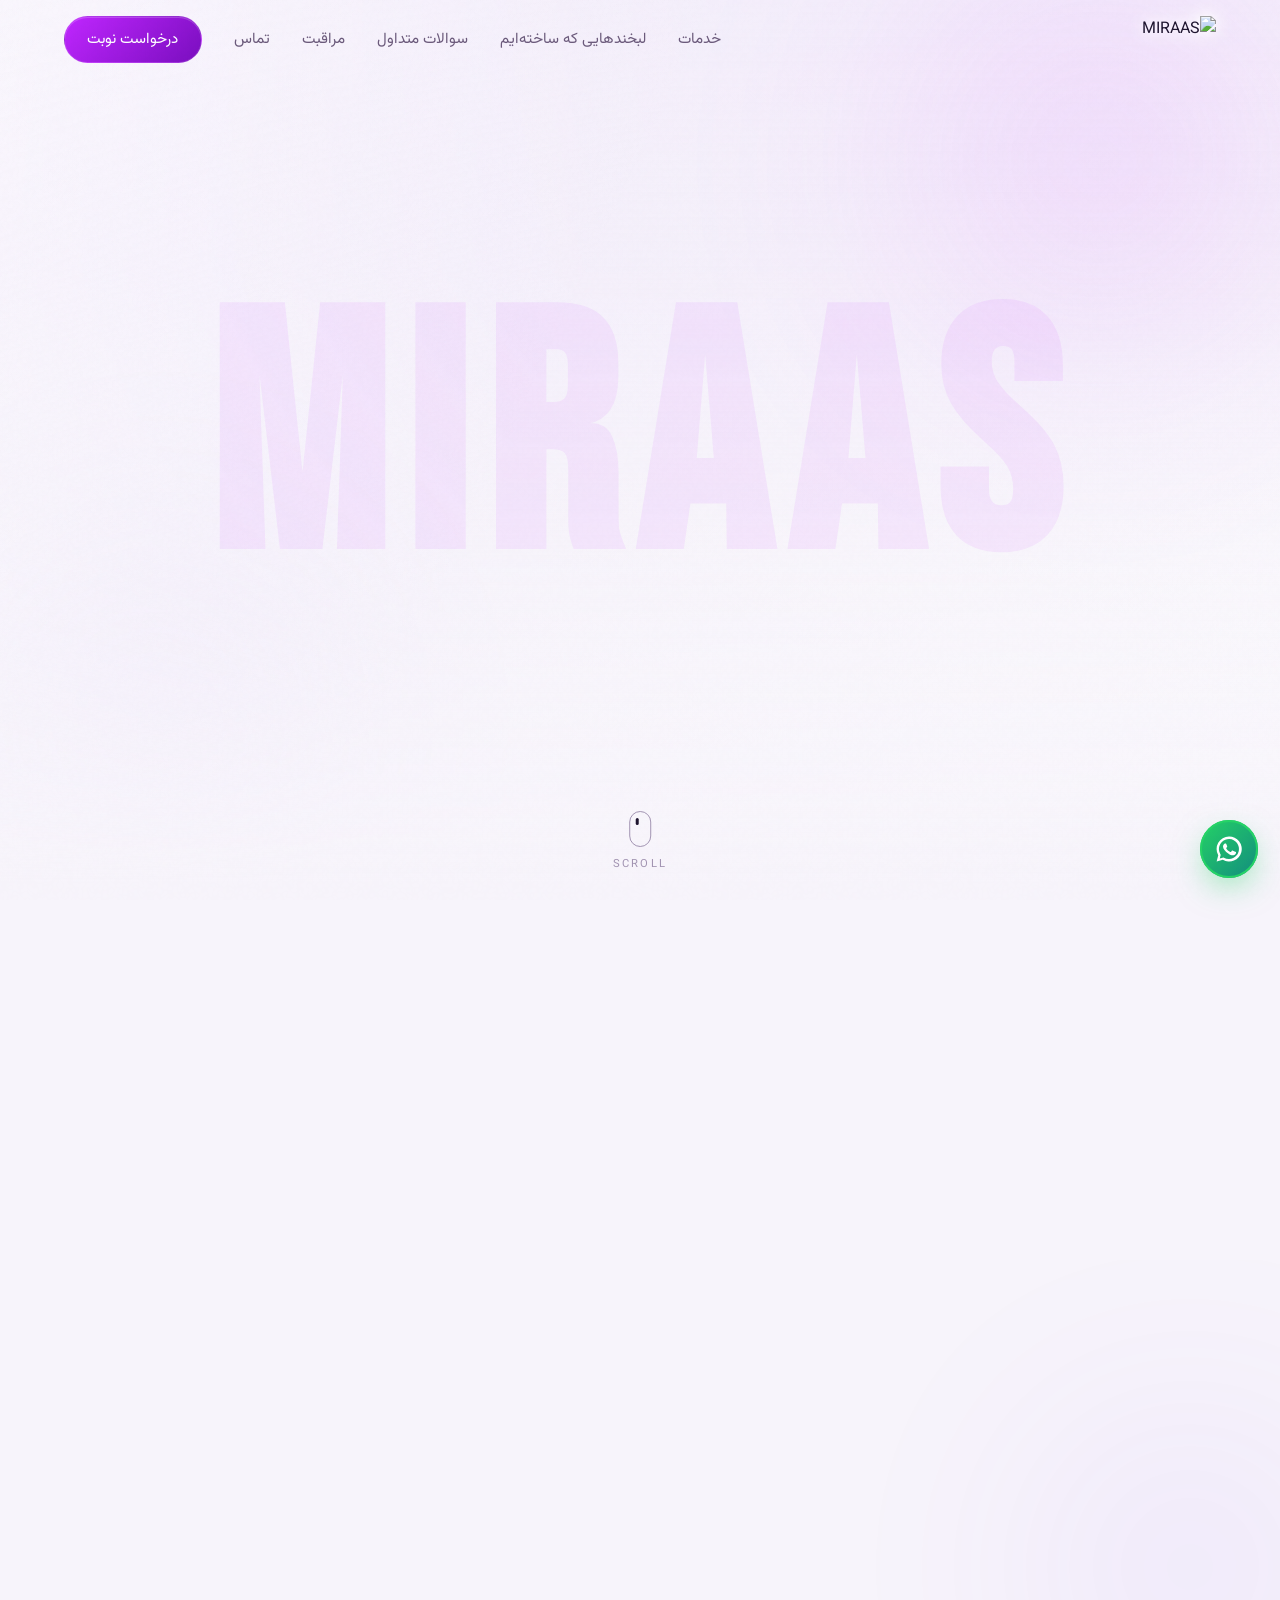
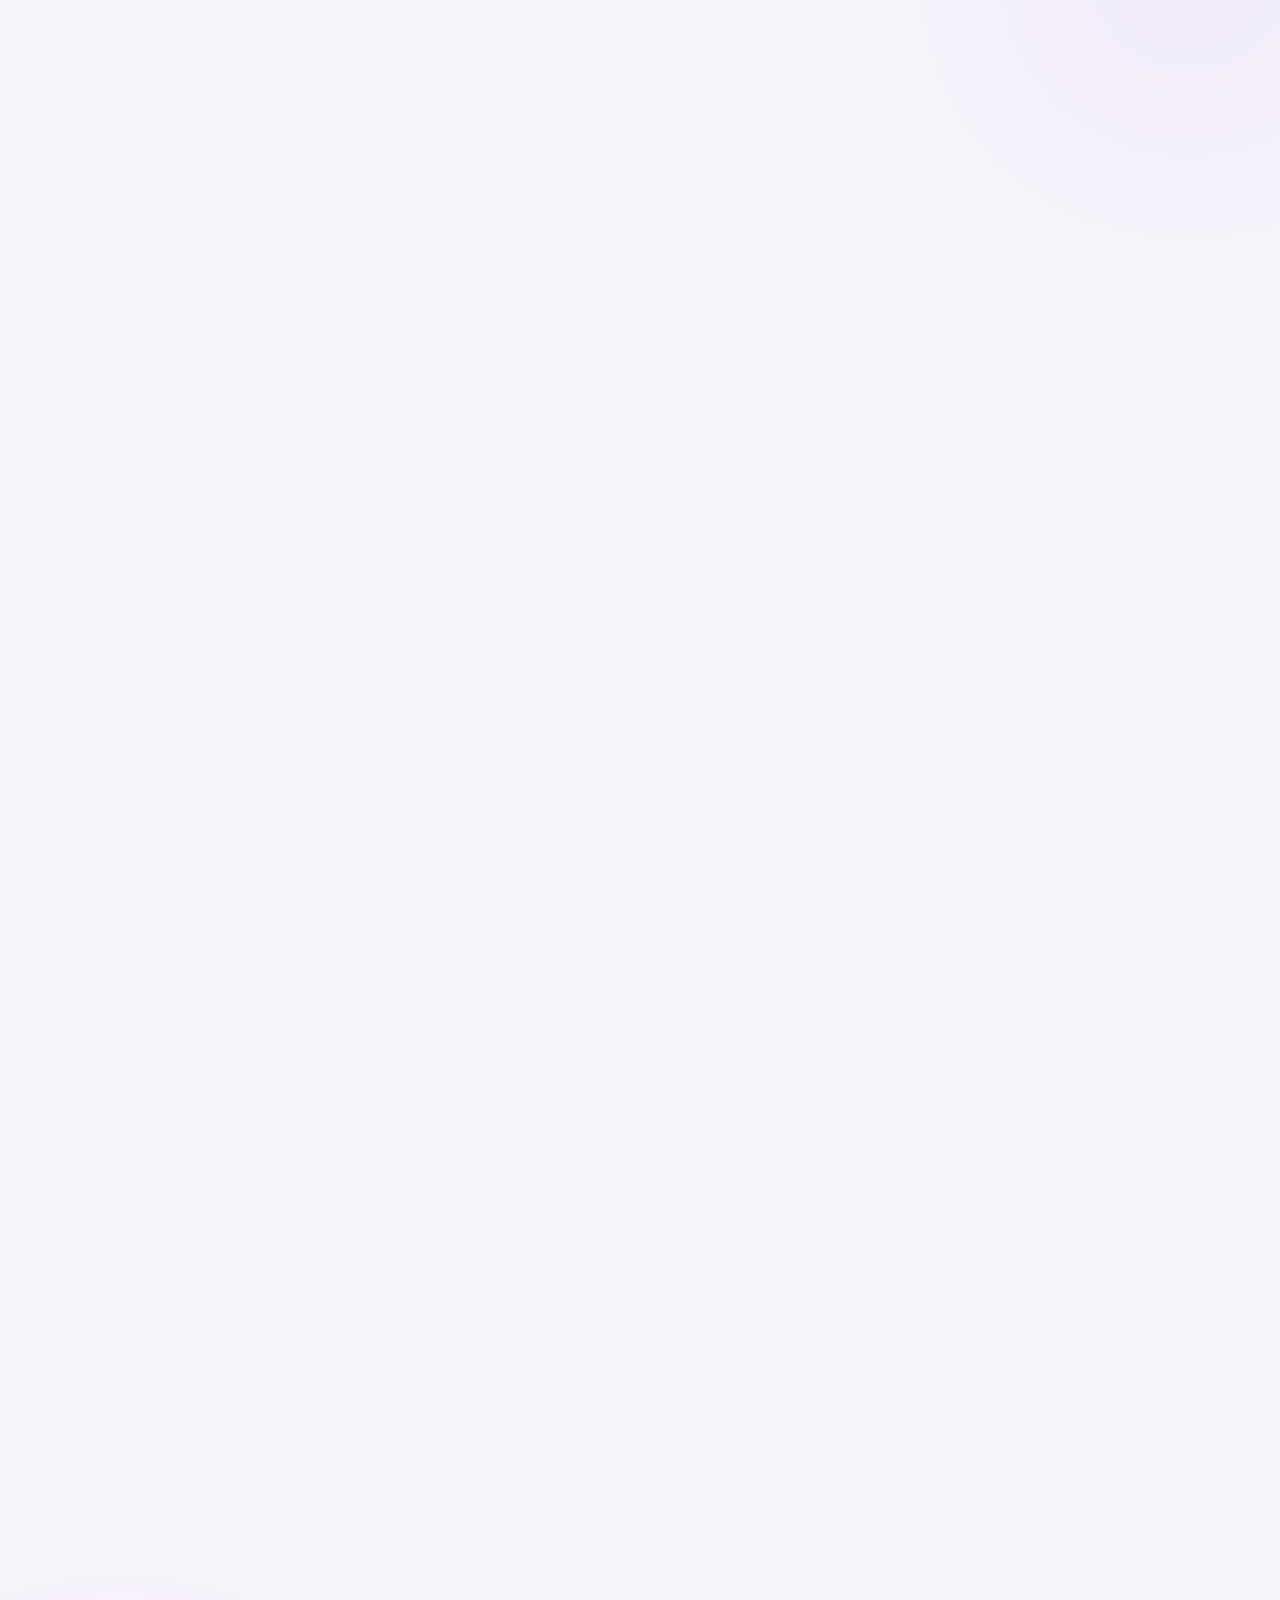
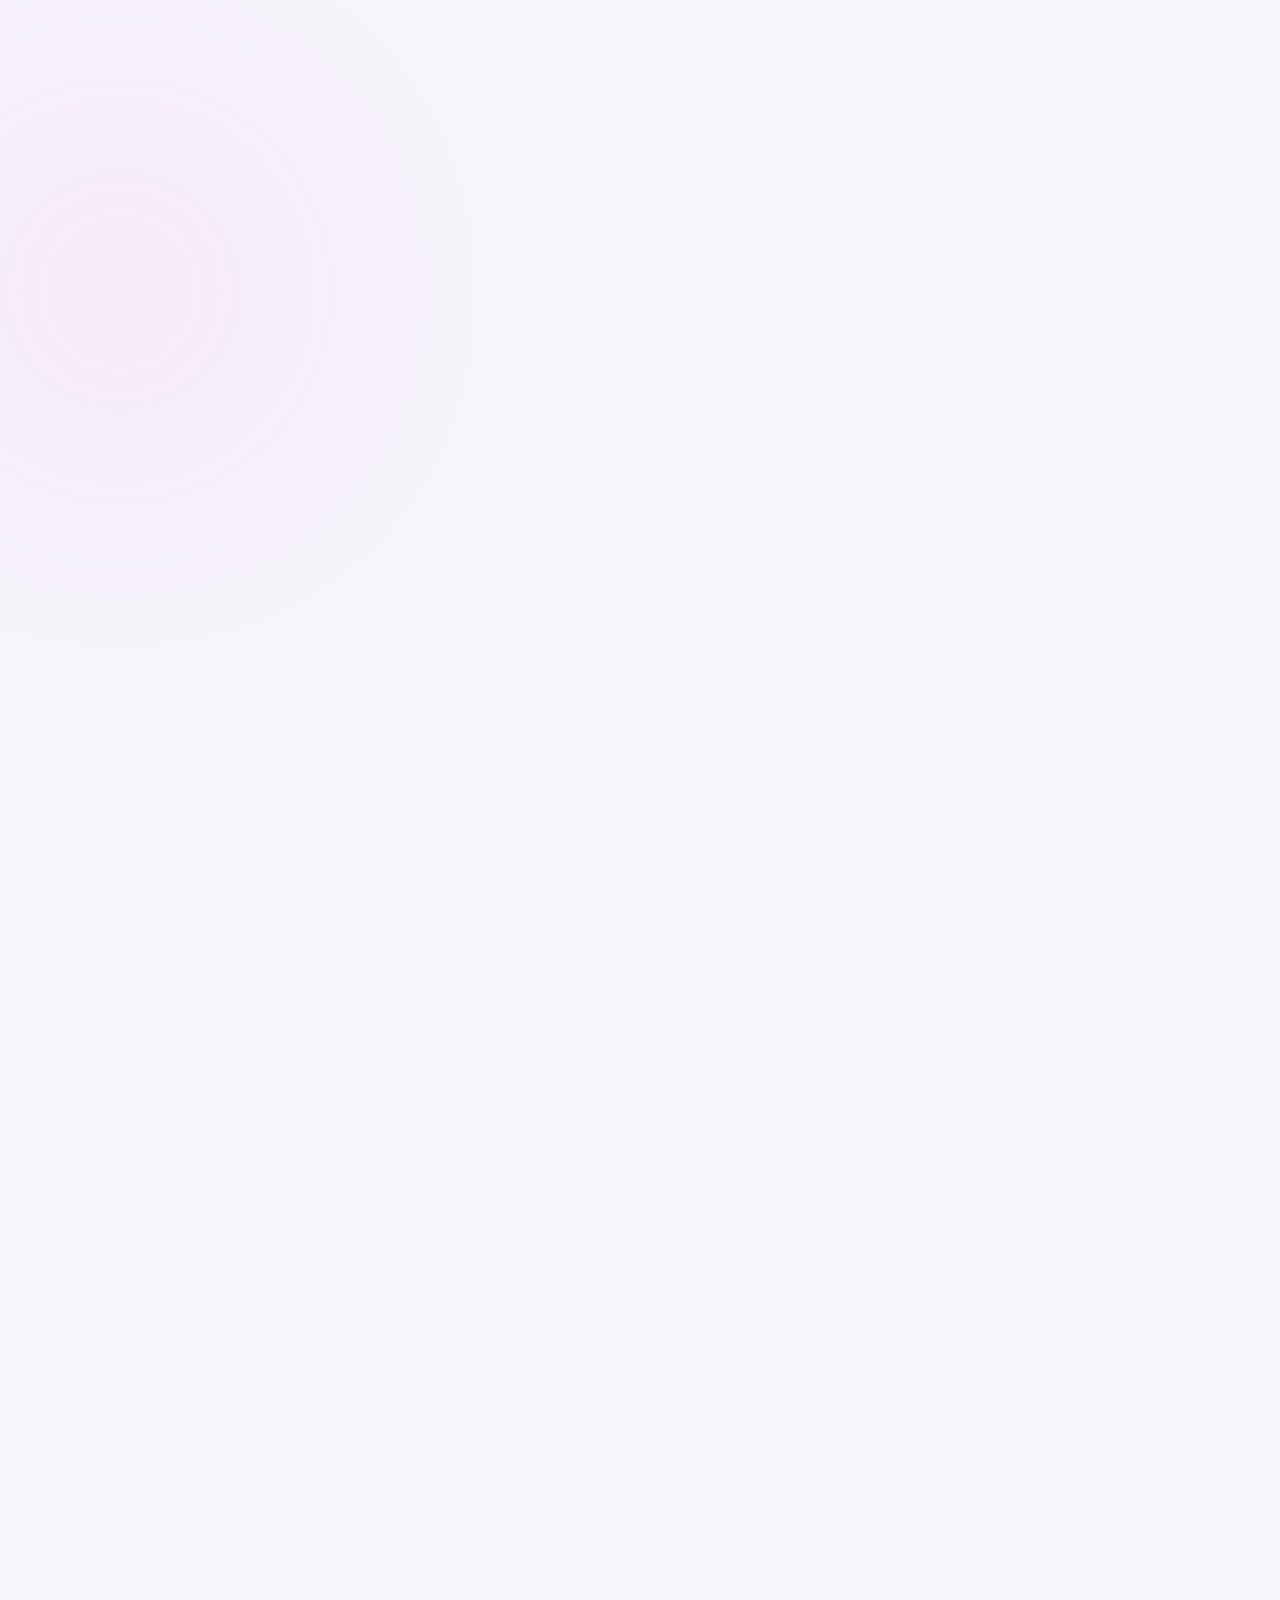
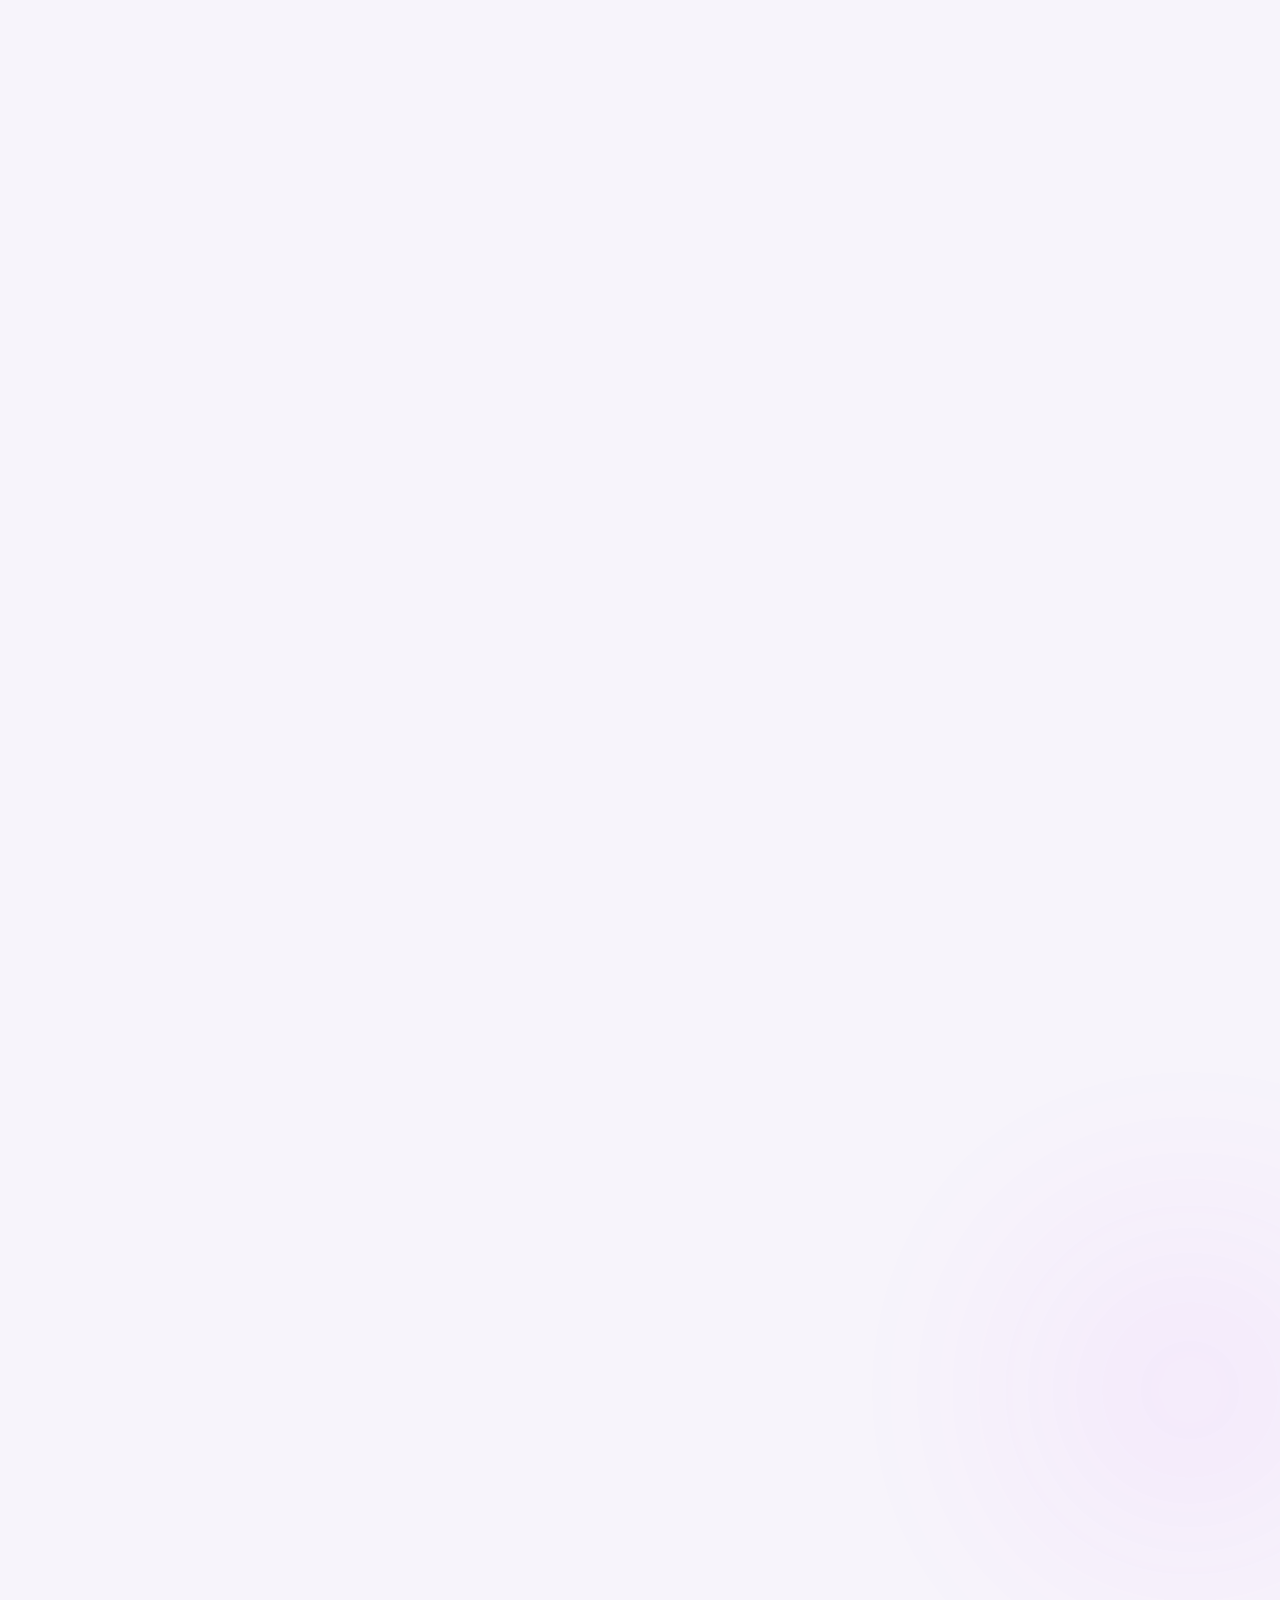
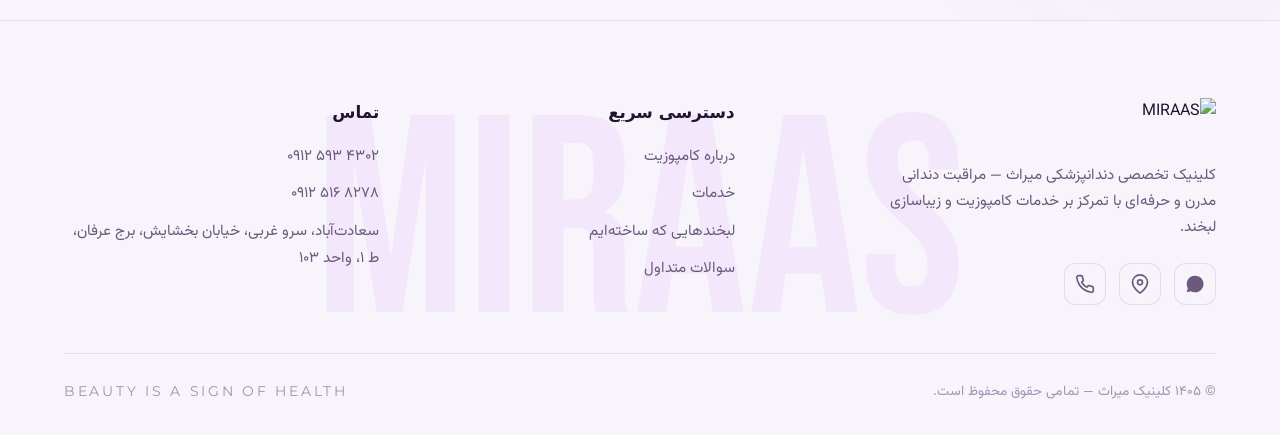
==== commit 11e537b5: "feat: Apply 6 client corrections: new logo, slogan, dedicated Anime.js hero, results title, remove t" ====
--- a/legacy/index.html
+++ b/legacy/index.html
@@ -5,7 +5,7 @@
 <meta name="viewport" content="width=device-width, initial-scale=1, viewport-fit=cover" />
 <title>کلینیک میراث — خدمات دندانپزشکی تخصصی</title>
 <meta name="description" content="کلینیک دندانپزشکی میراث در تهران — خدمات کامپوزیت با تیم متخصص و تجهیزات مدرن" />
-<meta name="keywords" content="دندانپزشک, کامپوزیت, کلینیک دندانپزشکی, تهران, سهانک" />
+<meta name="keywords" content="دندانپزشک, کامپوزیت, کلینیک دندانپزشکی, تهران, سعادت‌آباد" />
 <link rel="icon" type="image/png" href="logo/extra/SHAPE.png" />
 <link rel="preconnect" href="https://fonts.googleapis.com">
 <link rel="preconnect" href="https://fonts.gstatic.com" crossorigin>
@@ -433,10 +433,10 @@
 
 <!-- NAV -->
 <nav class="nav" id="nav">
-  <a href="#hero" aria-label="میراث"><img src="logo/english-shape.png" alt="MIRAAS" class="nav__logo"></a>
+  <a href="#hero" aria-label="میراث"><img src="logo/logo.png" alt="MIRAAS" class="nav__logo"></a>
   <div class="nav__links" id="navLinks">
     <a href="#services">خدمات</a>
-    <a href="#results">نمونه کارها</a>
+    <a href="#results">لبخندهایی که ساخته‌ایم</a>
     <a href="#faq">سوالات متداول</a>
     <a href="#aftercare">مراقبت</a>
     <a href="#contact">تماس</a>
@@ -457,9 +457,9 @@
     <div class="hero__wordmark">MIRAAS</div>
     <div class="hero__content" id="heroContent">
       <div class="wrap">
-        <img src="logo/persian-shape.png" alt="کلینیک میراث" class="hero__logo reveal">
+        <img src="logo/logo.png" alt="کلینیک میراث" class="hero__logo reveal">
         <div class="kicker reveal" data-d="1"><span class="rule"></span><span class="t">کلینیک تخصصی دندانپزشکی — تهران</span></div>
-        <h1 class="hero__title reveal" data-d="1">لبخندی که <span class="accent">شایسته‌اش</span><br>هستید</h1>
+        <h1 class="hero__title reveal" data-d="1">«وقتی میخندی، <span class="accent">خیلی خوشگلتری!</span>»</h1>
         <p class="hero__sub reveal" data-d="2">BEAUTY IS A SIGN OF HEALTH</p>
         <div class="hero__actions reveal" data-d="3">
           <a href="https://wa.me/989125168278" class="btn btn--primary"><span>درخواست نوبت</span>
@@ -515,7 +515,7 @@
   <div class="glow" style="width:520px;height:520px;background:radial-gradient(circle,var(--a-magenta),transparent 70%);opacity:.12;top:0;inset-inline-end:-140px"></div>
   <div class="wrap">
     <div class="sec-head center reveal">
-      <div class="sec-kicker"><span class="rule" style="background:var(--a-magenta)"></span><span class="t" style="color:var(--a-magenta)">نمونه کارها</span><span class="rule" style="background:var(--a-magenta)"></span></div>
+      <div class="sec-kicker"><span class="rule" style="background:var(--a-magenta)"></span><span class="t" style="color:var(--a-magenta)">لبخندهایی که ساخته‌ایم</span><span class="rule" style="background:var(--a-magenta)"></span></div>
       <h2 class="sec-title">لبخندهایی که <span class="accent" style="color:var(--a-magenta)">ساخته‌ایم</span></h2>
       <p class="sec-en ltr">REAL RESULTS</p>
     </div>
@@ -577,16 +577,7 @@
   </div>
 </section>
 
-<!-- TECHNOLOGY -->
-<section class="section" id="tech">
-  <div class="wrap">
-    <div class="sec-head center reveal">
-      <div class="sec-kicker"><span class="rule" style="background:var(--brand)"></span><span class="t" style="color:var(--brand)">تکنولوژی و تجهیزات</span><span class="rule" style="background:var(--brand)"></span></div>
-      <h2 class="sec-title">با بهترین تکنولوژی‌های <span class="accent">روز دنیا</span></h2>
-    </div>
-    <div class="tech reveal" id="techGrid"></div>
-  </div>
-</section>
+
 
 <!-- CONTACT -->
 <section class="section" id="contact">
@@ -599,12 +590,12 @@
     <div class="contact">
       <div class="contact__panel reveal">
         <div class="glowtile"></div>
-        <div class="info-row"><span class="ic"><svg viewBox="0 0 24 24" fill="none" stroke="currentColor" stroke-width="2"><path d="M21 10c0 7-9 13-9 13s-9-6-9-13a9 9 0 0 1 18 0z"/><circle cx="12" cy="10" r="3"/></svg></span><div><div class="lbl">آدرس کلینیک</div><div class="val">تهران، سهانک، خیابان بخشایش، کوچه ۱۷ام، برج عرفان</div></div></div>
+        <div class="info-row"><span class="ic"><svg viewBox="0 0 24 24" fill="none" stroke="currentColor" stroke-width="2"><path d="M21 10c0 7-9 13-9 13s-9-6-9-13a9 9 0 0 1 18 0z"/><circle cx="12" cy="10" r="3"/></svg></span><div><div class="lbl">آدرس کلینیک</div><div class="val">سعادت‌آباد، سرو غربی، خیابان بخشایش، کوچه ۱۷ غربی، برج عرفان، طبقه اول، واحد ۱۰۳</div></div></div>
         <div class="info-row"><span class="ic"><svg viewBox="0 0 24 24" fill="none" stroke="currentColor" stroke-width="2"><path d="M22 16.92v3a2 2 0 0 1-2.18 2 19.79 19.79 0 0 1-8.63-3.07 19.5 19.5 0 0 1-6-6 19.79 19.79 0 0 1-3.07-8.67A2 2 0 0 1 4.11 2h3a2 2 0 0 1 2 1.72c.13.96.36 1.9.7 2.81a2 2 0 0 1-.45 2.11L8.09 9.91a16 16 0 0 0 6 6l1.27-1.27a2 2 0 0 1 2.11-.45c.9.34 1.85.57 2.81.7A2 2 0 0 1 22 16.92z"/></svg></span><div><div class="lbl">تماس مستقیم</div><div class="val ltr">۰۹۱۲ ۵۹۳ ۴۳۰۲ &nbsp;|&nbsp; ۰۹۱۲ ۵۱۶ ۸۲۷۸</div></div></div>
         <div class="info-row"><span class="ic"><svg viewBox="0 0 24 24" fill="none" stroke="currentColor" stroke-width="2"><circle cx="12" cy="12" r="10"/><path d="M12 6v6l4 2"/></svg></span><div><div class="lbl">ساعات کاری</div><div class="val">شنبه تا پنجشنبه — ۱۰ صبح تا ۷ عصر</div></div></div>
-        <div class="info-row"><span class="ic"><svg viewBox="0 0 24 24" fill="none" stroke="currentColor" stroke-width="2"><rect x="3" y="3" width="18" height="18" rx="2"/><path d="M3 9h18M9 21V9"/></svg></span><div><div class="lbl">مسیریابی</div><div class="val">جستجو در گوگل مپس: «کلینیک میراث سهانک»</div></div></div>
+        <div class="info-row"><span class="ic"><svg viewBox="0 0 24 24" fill="none" stroke="currentColor" stroke-width="2"><rect x="3" y="3" width="18" height="18" rx="2"/><path d="M3 9h18M9 21V9"/></svg></span><div><div class="lbl">مسیریابی</div><div class="val">جستجو در گوگل مپس: «کلینیک میراث سعادت‌آباد»</div></div></div>
         <div style="margin-top:1.6rem;position:relative;z-index:1">
-          <a href="https://maps.google.com/?q=کلینیک+میراث+سهانک" target="_blank" rel="noopener" class="btn btn--ghost">مشاهده در نقشه
+          <a href="https://maps.google.com/?q=کلینیک+میراث+سعادت‌آباد" target="_blank" rel="noopener" class="btn btn--ghost">مشاهده در نقشه
             <svg viewBox="0 0 24 24" fill="none" stroke="currentColor" stroke-width="2"><path d="M18 13v6a2 2 0 0 1-2 2H5a2 2 0 0 1-2-2V8a2 2 0 0 1 2-2h6"/><path d="M15 3h6v6M10 14L21 3"/></svg>
           </a>
         </div>
@@ -637,11 +628,11 @@
   <div class="wrap">
     <div class="footer__grid">
       <div>
-        <img src="logo/english-shape.png" alt="MIRAAS" class="footer__logo">
+        <img src="logo/logo.png" alt="MIRAAS" class="footer__logo">
         <p>کلینیک تخصصی دندانپزشکی میراث — مراقبت دندانی مدرن و حرفه‌ای با تمرکز بر خدمات کامپوزیت و زیباسازی لبخند.</p>
         <div class="footer__socials">
           <a href="https://wa.me/989125168278" aria-label="واتساپ"><svg viewBox="0 0 24 24" fill="currentColor"><path d="M12 2a10 10 0 0 0-8.6 15l-1.3 4.9 5-1.3A10 10 0 1 0 12 2z"/></svg></a>
-          <a href="https://maps.google.com/?q=کلینیک+میراث+سهانک" aria-label="نقشه"><svg viewBox="0 0 24 24" fill="none" stroke="currentColor" stroke-width="2"><path d="M21 10c0 7-9 13-9 13s-9-6-9-13a9 9 0 0 1 18 0z"/><circle cx="12" cy="10" r="3"/></svg></a>
+          <a href="https://maps.google.com/?q=کلینیک+میراث+سعادت‌آباد" aria-label="نقشه"><svg viewBox="0 0 24 24" fill="none" stroke="currentColor" stroke-width="2"><path d="M21 10c0 7-9 13-9 13s-9-6-9-13a9 9 0 0 1 18 0z"/><circle cx="12" cy="10" r="3"/></svg></a>
           <a href="tel:+989125934302" aria-label="تماس"><svg viewBox="0 0 24 24" fill="none" stroke="currentColor" stroke-width="2"><path d="M22 16.92v3a2 2 0 0 1-2.18 2 19.79 19.79 0 0 1-8.63-3.07 19.5 19.5 0 0 1-6-6 19.79 19.79 0 0 1-3.07-8.67A2 2 0 0 1 4.11 2h3a2 2 0 0 1 2 1.72c.13.96.36 1.9.7 2.81a2 2 0 0 1-.45 2.11L8.09 9.91a16 16 0 0 0 6 6l1.27-1.27a2 2 0 0 1 2.11-.45c.9.34 1.85.57 2.81.7A2 2 0 0 1 22 16.92z"/></svg></a>
         </div>
       </div>
@@ -650,7 +641,7 @@
         <ul>
           <li><a href="#about">درباره کامپوزیت</a></li>
           <li><a href="#services">خدمات</a></li>
-          <li><a href="#results">نمونه کارها</a></li>
+          <li><a href="#results">لبخندهایی که ساخته‌ایم</a></li>
           <li><a href="#faq">سوالات متداول</a></li>
         </ul>
       </div>
@@ -659,7 +650,7 @@
         <ul>
           <li><a href="tel:+989125934302" class="ltr">۰۹۱۲ ۵۹۳ ۴۳۰۲</a></li>
           <li><a href="https://wa.me/989125168278" class="ltr">۰۹۱۲ ۵۱۶ ۸۲۷۸</a></li>
-          <li><a href="#contact">سهانک — بخشایش — برج عرفان</a></li>
+          <li><a href="#contact">سعادت‌آباد، سرو غربی، خیابان بخشایش، برج عرفان، ط ۱، واحد ۱۰۳</a></li>
         </ul>
       </div>
     </div>
